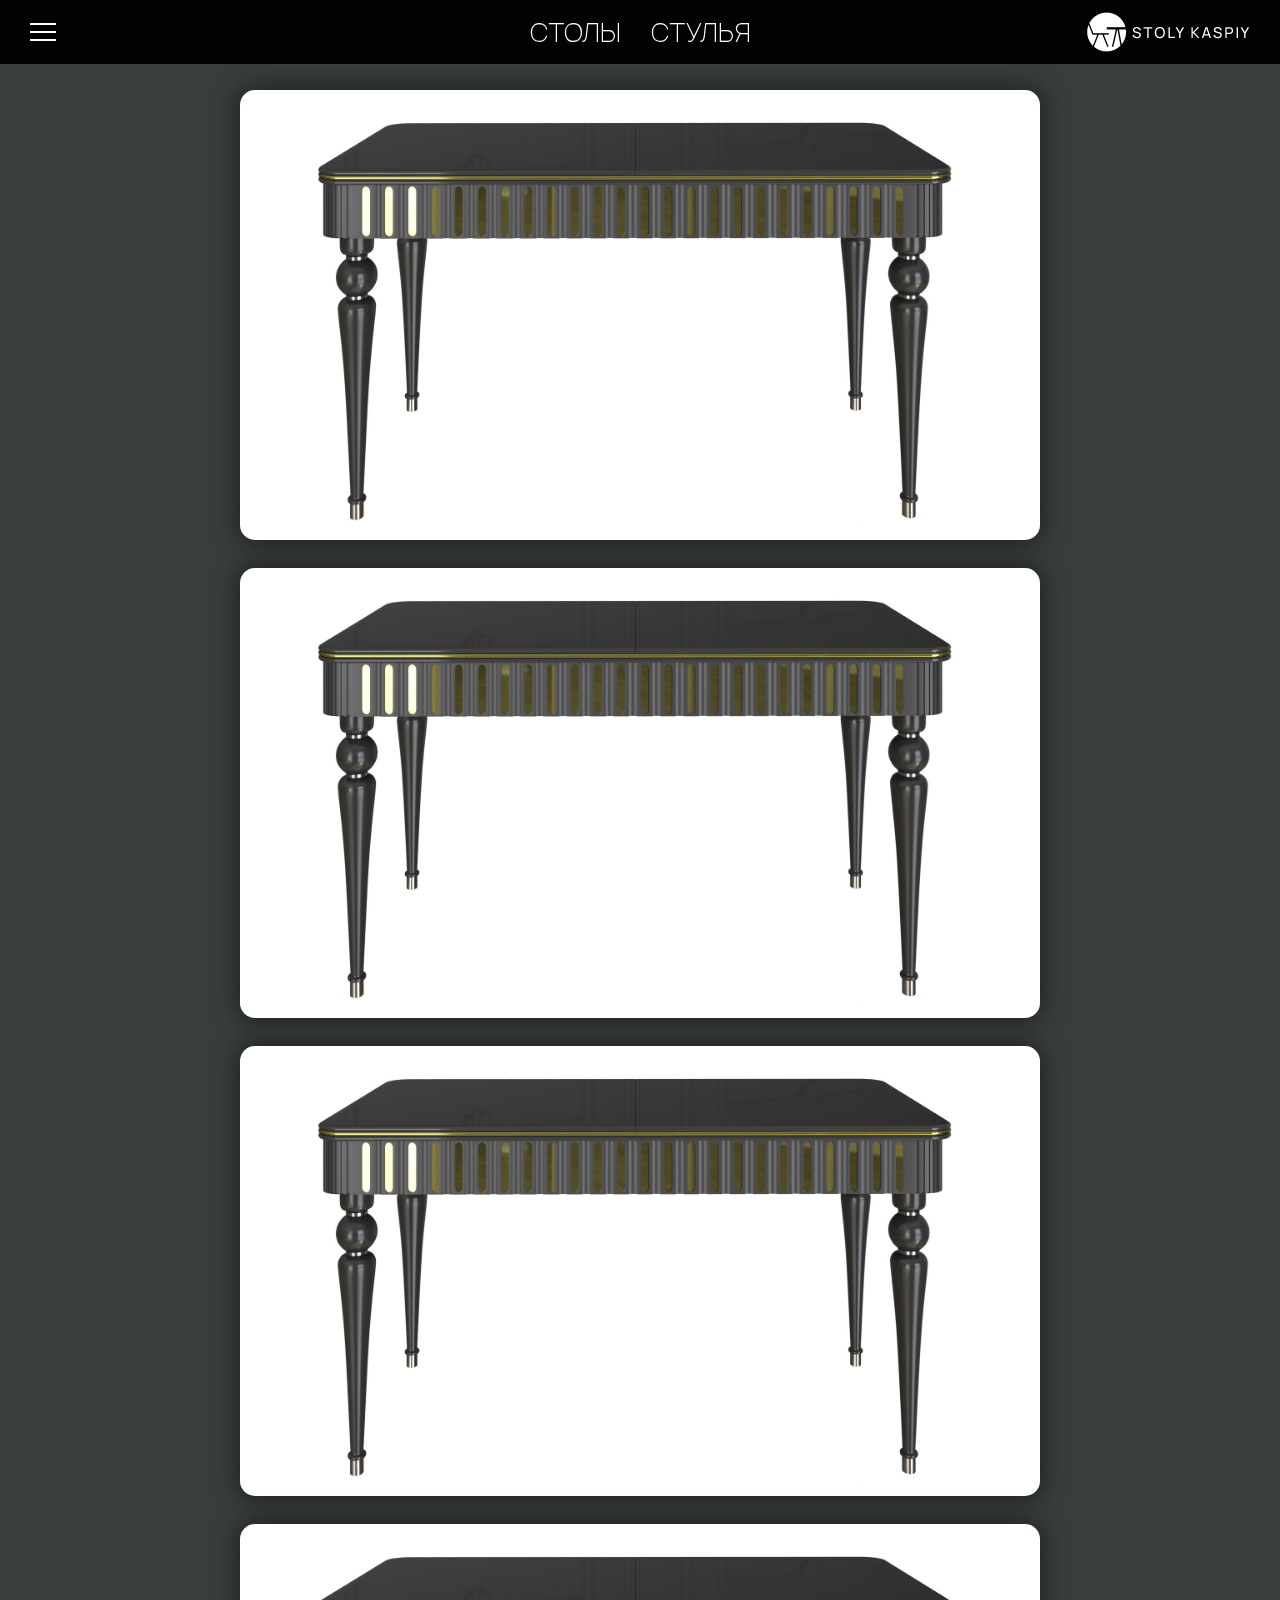
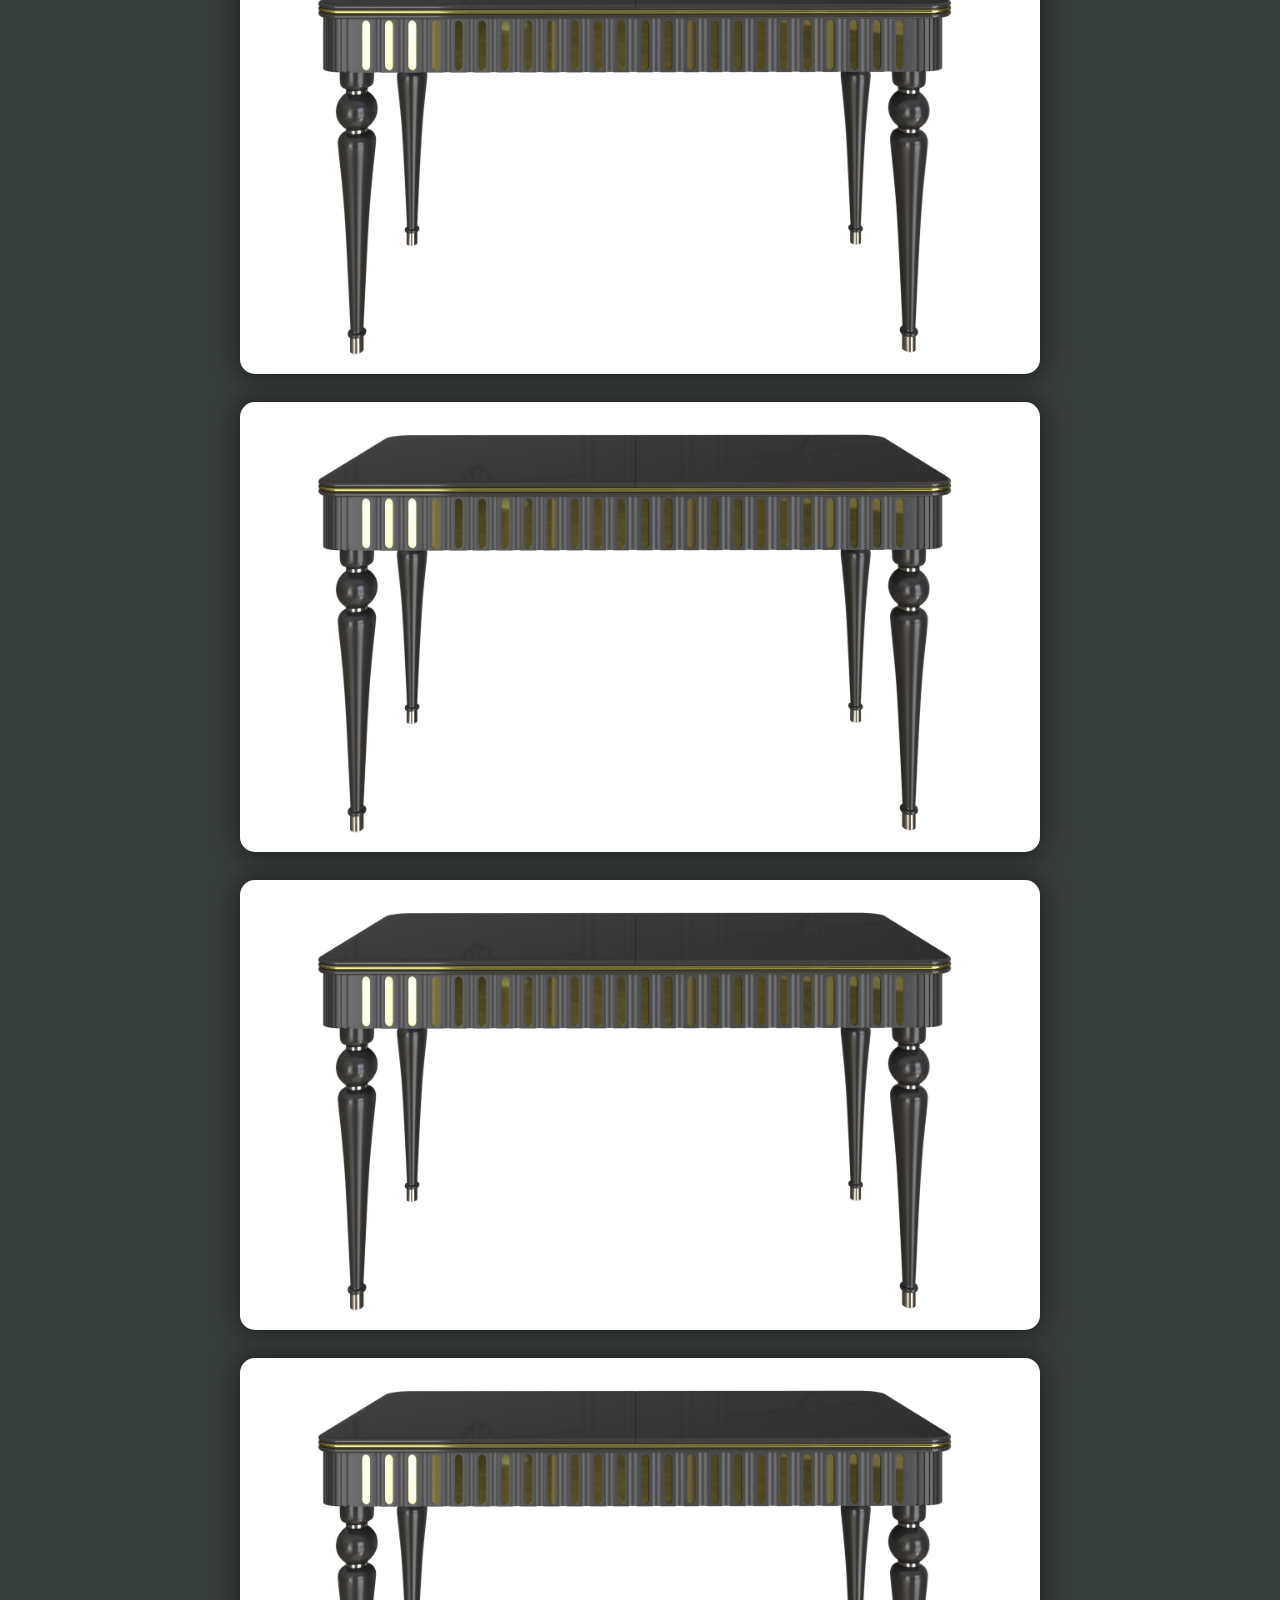
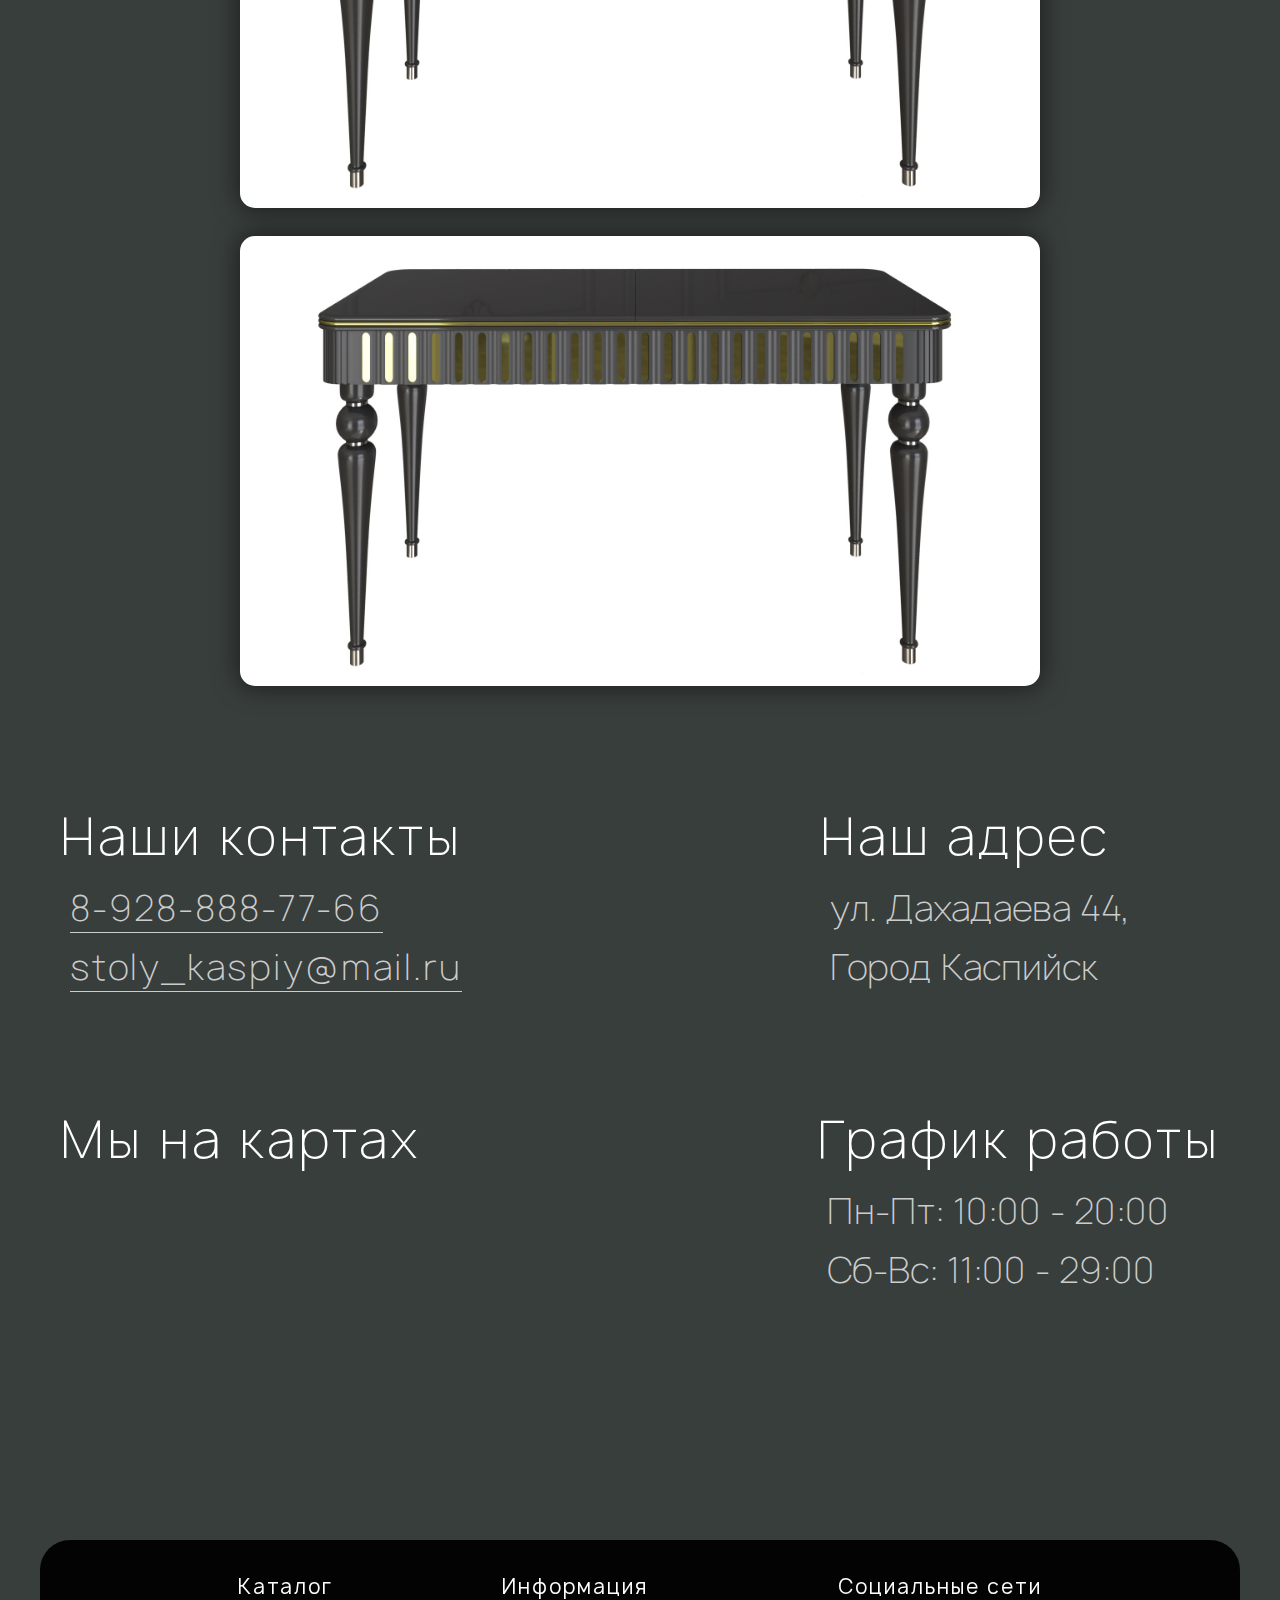
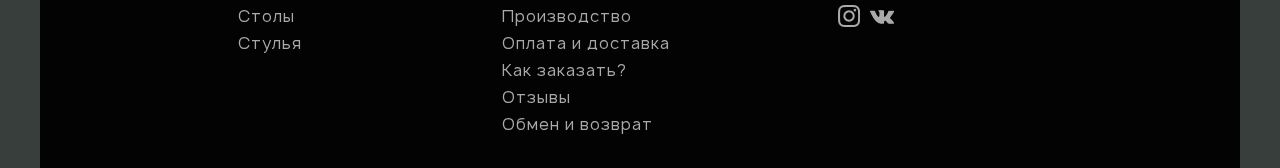
==== index.html @ 5b33b47b "добавил слайдер, динамическую цену и вариант цветов" ====
<!DOCTYPE html>
<html lang="en">

<head>
  <meta charset="UTF-8">
  <link rel="stylesheet" href="css/style.css">
  <link rel="stylesheet" href="css/sweetalert.min.css">
  <link rel="shortcut icon" href="img/lg.png" type="image/png">
  <title>Stoly Kaspiy</title>
</head>

<body>

  <header class="header">
    <div class="container">
      <div class="header__inner">

        <div class="hamburger-menu">
          <input id="menu__toggle" type="checkbox" />
          <label class="menu__btn" for="menu__toggle">
            <span></span>
          </label>

          <ul class="menu__box">
            <li><a class="menu__item" href="about.html">О нас</a></li>
            <li><a class="menu__item" href="#">Оплата и доставка</a></li>
            <li><a class="menu__item" href="#">Как заказать?</a></li>
            <li><a class="menu__item" href="#">Отзывы</a></li>
            <li><a class="menu__item" href="#">Вакансии</a></li>
            <li class="menu__bottom">
              <div class="menu__social">
                <a class="vk" href="#">
                  <div class="social__logo_inst"></div>
                </a>
                <a class="inst" href="#">
                  <div class="social__logo_vk"></div>
                </a>
              </div>
            </li>
            <li><a href="#" class="button open-popup">Заказать звонок</a></li>
          </ul>


          <div class="popup-bg">
            <div class="popup">
              <img class="close-popup" src="img/close.png" alt="">
              <form>
                <p class="popup-text" style="text-align: center; font-size: 35px;">Заказать звонок</p>
                <input type="text" name="name" placeholder="Имя">
                <input type="tel" name="phone" placeholder="Телефон">
                <p class="popup-text">Нажимая кнопку «Отправить» вы соглашаетесь на обработку <a class="popup-a"
                    href="#">своих персональных данных</a></p>
                <button type="submit">Отправить</button>
              </form>
            </div>
          </div>

        </div>

        <nav class="nav1">
          <ul style="list-style-type: none; display: flex;">
            <li><a class="nav__link" href="index.html">Столы</a></li>
            <li><a class="nav__link" href="chairs.html">Стулья</a></li>
          </ul>
        </nav>

        <div class="header__logo"><a href="#">
            <img src="img/logo4.png" alt="" style="padding-top: 8px;"></a>
        </div>

      </div>
    </div>
  </header>


  <div class="intro">
    <div class="container">
      <div class="intro__inner">
        <a class="intro__a img1" href="table1.html">
          <img class="intro__img" src="img/44.jpg" alt="">
          <span class="img__main one img__title">Королевский стол</span>
          <span class="img__main one img__text">99 999</span>
        </a>
        <a class="intro__a img2" href="#">
          <img class="intro__img" src="img/44.jpg" alt="">
          <span class="img__main two img__title">Королевский стол</span>
          <span class="img__main two img__text">99 999</span>
        </a>
        <a class="intro__a img3" href="#">
          <img class="intro__img" src="img/44.jpg" alt="">
          <span class="img__main three img__title">Королевский стол</span>
          <span class="img__main three img__text">99 999</span>
        </a>
        <a class="intro__a img4" href="#">
          <img class="intro__img" src="img/44.jpg" alt="">
          <span class="img__main four img__title">Королевский стол</span>
          <span class="img__main four img__text">99 999</span>
        </a>
        <a class="intro__a img5" href="#">
          <img class="intro__img" src="img/44.jpg" alt="">
          <span class="img__main five img__title">Королевский стол</span>
          <span class="img__main five img__text">99 999</span>
        </a>
        <a class="intro__a img6" href="#">
          <img class="intro__img" src="img/44.jpg" alt="">
          <span class="img__main six img__title">Королевский стол</span>
          <span class="img__main six img__text">99 999</span>
        </a>
        <a class="intro__a img7" href="#">
          <img class="intro__img" src="img/44.jpg" alt="">
          <span class="img__main seven img__title">Королевский стол</span>
          <span class="img__main seven img__text">99 999</span>
        </a>
        <a class="intro__a img8" href="#">
          <img class="intro__img" src="img/44.jpg" alt="">
          <span class="img__main eight img__title">Королевский стол</span>
          <span class="img__main eight img__text">99 999</span>
        </a>
      </div>
    </div>
  </div>

  <div class="down">
    <div class="container">
      <div class="down__inner">

        <div class="inner__1">
          <div class="inner__contacts">
            <h3>Наши контакты</h3>
            <div class="contacts__a">
              <a class="a_links" href="tel: +74951299920">8-928-888-77-66</a><br>
              <a class="a_links" href="mailto:info@boca.su">stoly_kaspiy@mail.ru</a>
            </div>
          </div>

          <div class="inner__adres">
            <h3>Наш адрес</h3>
            <p class="down__p">ул. Дахадаева 44, Город Каспийск</p>
          </div>
        </div>

        <div class="inner__2">
          <div class="inner__maps">
            <h3>Мы на картах</h3>
            <iframe src="https://yandex.ru/map-widget/v1/-/CCUnzAvXgC" width="520" height="300" frameborder="1"
              allowfullscreen="true" style="position:relative; border-radius:10px; border: 0;"></iframe>
          </div>

          <div class="inner__grafik">
            <h3>График работы</h3>
            <p class="down__p">Пн-Пт: 10:00 - 20:00</p>
            <p class="down__p">Сб-Вс: 11:00 - 29:00</p>
          </div>
        </div>


      </div>
      <!-- /.down__inner -->
    </div>
    <!-- /.container -->
  </div>
  <!-- /.down -->

  <footer class="footer">
    <div class="container">
      <div class="footer__all">
        <div class="footer__katalog">
          <ul class="ul-fixed">
            <h3 class="katalog__title">Каталог</h3>
            <li><a class="info__text" href="#">Столы</a></li>
            <li><a class="info__text" href="#">Стулья</a></li>
          </ul>
        </div>
        <div class="footer__info">
          <ul class="ul-fixed">
            <h3 class="info__title">Информация</h3>
            <li><a class="info__text" href="#">Производство</a></li>
            <li><a class="info__text" href="#">Оплата и доставка</a></li>
            <li><a class="info__text" href="#">Как заказать?</a></li>
            <li><a class="info__text" href="#">Отзывы</a></li>
            <li><a class="info__text" href="#">Обмен и возврат</a></li>
          </ul>
        </div>
        <div class="footer__social">
          <h3 class="social__title">Социальные сети</h3>
          <div class="social__logos">
            <ul class="ul-fixed" style="display: flex;">
              <li style="margin-right: 5px;"><a class="" href="#">
                  <div class="social__logo_inst"></div>
                </a></li>
              <li><a class="" href="#">
                  <div class="social__logo_vk"></div>
                </a></li>
            </ul>
          </div>
        </div>
      </div>
    </div>
  </footer>

  <script src="js/jquery-3.6.3.min.js"></script>
  <script src="js/script.js"></script>
  <script src="js/form.js"></script>
  <script src="js/sweetalert.min.js"></script>
  <script type="text/javascript" src="https://spikmi.org/Widget?Id=16171"></script>
</body>

</html>
---- css/style.css ----
* {
  -webkit-box-sizing: border-box;
          box-sizing: border-box;
}

*,
*:before,
*:after {
  -webkit-box-sizing: border-box;
          box-sizing: border-box;
}

h1, h2, h3, h4, h5, h6 {
  margin: 0;
}

* {
  margin: 0;
  padding: 0;
}

body {
  font-family: "Manrope";
  background-color: #383e3c;
  color: #fff;
}

.container {
  max-width: 1200px;
  margin: auto;
  width: 100%;
}

@font-face {
  font-family: "Manrope";
  src: url("../fonts/Manrope-Bold.eot");
  src: local("Manrope Bold"), local("Manrope-Bold"), url("../fonts/Manrope-Bold.eot?#iefix") format("embedded-opentype"), url("../fonts/Manrope-Bold.woff2") format("woff2"), url("../fonts/Manrope-Bold.woff") format("woff"), url("../fonts/Manrope-Bold.ttf") format("truetype");
  font-weight: bold;
  font-style: normal;
}
@font-face {
  font-family: "Manrope";
  src: url("../fonts/Manrope-Semibold.eot");
  src: local("Manrope Semibold"), local("Manrope-Semibold"), url("../fonts/Manrope-Semibold.eot?#iefix") format("embedded-opentype"), url("../fonts/Manrope-Semibold.woff2") format("woff2"), url("../fonts/Manrope-Semibold.woff") format("woff"), url("../fonts/Manrope-Semibold.ttf") format("truetype");
  font-weight: 600;
  font-style: normal;
}
@font-face {
  font-family: "Manrope";
  src: url("../fonts/Manrope-Regular.eot");
  src: local("Manrope Regular"), local("Manrope-Regular"), url("../fonts/Manrope-Regular.eot?#iefix") format("embedded-opentype"), url("../fonts/Manrope-Regular.woff2") format("woff2"), url("../fonts/Manrope-Regular.woff") format("woff"), url("../fonts/Manrope-Regular.ttf") format("truetype");
  font-weight: normal;
  font-style: normal;
}
@font-face {
  font-family: "Manrope";
  src: url("../fonts/Manrope-Light.eot");
  src: local("Manrope Light"), local("Manrope-Light"), url("../fonts/Manrope-Light.eot?#iefix") format("embedded-opentype"), url("../fonts/Manrope-Light.woff2") format("woff2"), url("../fonts/Manrope-Light.woff") format("woff"), url("../fonts/Manrope-Light.ttf") format("truetype");
  font-weight: 300;
  font-style: normal;
}
@font-face {
  font-family: "Manrope";
  src: url("../fonts/Manrope-Thin.eot");
  src: local("Manrope Thin"), local("Manrope-Thin"), url("../fonts/Manrope-Thin.eot?#iefix") format("embedded-opentype"), url("../fonts/Manrope-Thin.woff2") format("woff2"), url("../fonts/Manrope-Thin.woff") format("woff"), url("../fonts/Manrope-Thin.ttf") format("truetype");
  font-weight: 100;
  font-style: normal;
}
@font-face {
  font-family: "Manrope";
  src: url("../fonts/Manrope-Medium.eot");
  src: local("Manrope Medium"), local("Manrope-Medium"), url("../fonts/Manrope-Medium.eot?#iefix") format("embedded-opentype"), url("../fonts/Manrope-Medium.woff2") format("woff2"), url("../fonts/Manrope-Medium.woff") format("woff"), url("../fonts/Manrope-Medium.ttf") format("truetype");
  font-weight: 500;
  font-style: normal;
}
@font-face {
  font-family: "Manrope";
  src: url("../fonts/Manrope-ExtraBold.eot");
  src: local("Manrope ExtraBold"), local("Manrope-ExtraBold"), url("../fonts/Manrope-ExtraBold.eot?#iefix") format("embedded-opentype"), url("../fonts/Manrope-ExtraBold.woff2") format("woff2"), url("../fonts/Manrope-ExtraBold.woff") format("woff"), url("../fonts/Manrope-ExtraBold.ttf") format("truetype");
  font-weight: 800;
  font-style: normal;
}
/* Header */
.header .container {
  max-width: 100%;
}

.header {
  width: 100%;
  height: 64px;
  padding: 0px 30px;
  background-color: rgba(0, 0, 0, 0.95);
  display: -webkit-box;
  display: -ms-flexbox;
  display: flex;
  position: fixed;
  top: 0;
  left: 0;
  right: 0;
  z-index: 1000;
}

.header__inner {
  display: -webkit-box;
  display: -ms-flexbox;
  display: flex;
  -webkit-box-pack: justify;
      -ms-flex-pack: justify;
          justify-content: space-between;
  -webkit-box-align: center;
      -ms-flex-align: center;
          align-items: center;
}

/* BURGER MENU  */
#menu__toggle {
  opacity: 0;
  display: none;
}

#menu__toggle:checked ~ .menu__btn > span {
  -webkit-transform: rotate(45deg);
      -ms-transform: rotate(45deg);
          transform: rotate(45deg);
}

#menu__toggle:checked ~ .menu__btn > span::before {
  top: 0;
  -webkit-transform: rotate(0);
      -ms-transform: rotate(0);
          transform: rotate(0);
}

#menu__toggle:checked ~ .menu__btn > span::after {
  top: 0;
  -webkit-transform: rotate(90deg);
      -ms-transform: rotate(90deg);
          transform: rotate(90deg);
}

#menu__toggle:checked ~ .menu__box {
  visibility: visible;
  left: 0;
}

#menu__toggle:checked ~ .menu__box1 {
  display: block;
  visibility: visible;
  left: 0;
}

.hamburger-menu {
  width: 168px;
}

.menu__btn {
  display: -webkit-box;
  display: -ms-flexbox;
  display: flex;
  -webkit-box-align: center;
      -ms-flex-align: center;
          align-items: center;
  position: fixed;
  top: 19px;
  width: 26px;
  height: 26px;
  cursor: pointer;
  z-index: 1;
}

.menu__btn > span,
.menu__btn > span::before,
.menu__btn > span::after {
  display: block;
  position: absolute;
  width: 100%;
  height: 2px;
  background-color: #fff;
  -webkit-transition-duration: 0.25s;
       -o-transition-duration: 0.25s;
          transition-duration: 0.25s;
}

.menu__btn > span::before {
  content: "";
  top: -8px;
}

.menu__btn > span::after {
  content: "";
  top: 8px;
}

.menu__box {
  display: -webkit-box;
  display: -ms-flexbox;
  display: flex;
  -webkit-box-orient: vertical;
  -webkit-box-direction: normal;
      -ms-flex-direction: column;
          flex-direction: column;
  position: fixed;
  visibility: hidden;
  top: 0;
  left: -100%;
  width: 300px;
  height: 100%;
  margin: 0;
  padding: 80px 0;
  list-style: none;
  background-color: rgba(0, 0, 0, 0.9647058824);
  -webkit-box-shadow: 1px 0px 6px rgba(0, 0, 0, 0.2);
          box-shadow: 1px 0px 6px rgba(0, 0, 0, 0.2);
  -webkit-transition-duration: 0.25s;
       -o-transition-duration: 0.25s;
          transition-duration: 0.25s;
}

.menu__box li:last-of-type {
  position: absolute;
  bottom: 20px;
  width: 100%;
}

.menu__item {
  display: block;
  padding: 12px 24px;
  color: #FFF;
  font-family: "Roboto", sans-serif;
  font-size: 20px;
  font-weight: 500;
  text-decoration: none;
  -webkit-transition-duration: 0.25s;
       -o-transition-duration: 0.25s;
          transition-duration: 0.25s;
}

.menu__item:hover {
  background-color: #428770;
}

.menu__bottom {
  position: absolute;
  bottom: 110px;
}

.menu__social {
  display: -webkit-box;
  display: -ms-flexbox;
  display: flex;
  margin-left: 25px;
}

.vk {
  margin-right: 15px;
}

.button {
  color: #ffffff;
  font-size: 15px;
  margin: 0 auto;
  display: block;
  text-decoration: none;
  text-align: center;
  padding: 20px 50px;
  background: #428770;
  max-width: 300px;
}

.popup-bg {
  position: fixed;
  top: 0;
  left: 0;
  width: 100%;
  height: 100%;
  background: rgba(0, 0, 0, 0.8);
  display: none;
}

.popup {
  position: absolute;
  background: #ffffff;
  width: 400px;
  left: 50%;
  top: 50%;
  -webkit-transform: translate(-50%, -50%);
      -ms-transform: translate(-50%, -50%);
          transform: translate(-50%, -50%);
  padding: 30px;
  padding-top: 60px;
}

.popup form {
  display: -webkit-box;
  display: -ms-flexbox;
  display: flex;
  -webkit-box-orient: vertical;
  -webkit-box-direction: normal;
      -ms-flex-direction: column;
          flex-direction: column;
}

.popup form input {
  margin-bottom: 30px;
  height: 50px;
  font-size: 17px;
  border: 1px solid #000000;
  padding: 10px;
}

.popup form button[type=submit] {
  background: #000000;
  color: #ffffff;
  font-size: 20px;
  font-weight: 200;
  padding: 12px;
  cursor: pointer;
  border: none;
}

.popup form button[type=submit]:active {
  background: #428770;
  color: #FFF;
}

.close-popup {
  position: absolute;
  top: 10px;
  right: 10px;
  cursor: pointer;
}

.no-scroll {
  overflow-y: hidden;
}

.popup-text {
  color: #000;
  font-size: 18px;
  margin-bottom: 30px;
  font-weight: 400;
}

.popup-a {
  color: #428770;
  letter-spacing: 2px;
  border-bottom-width: 1px;
  border-bottom-style: solid;
  text-decoration: none;
}

/* Nav */
.nav1 {
  font-size: 15px;
  font-weight: 200;
  text-transform: uppercase;
}

.nav__link {
  display: inline-block;
  margin: 0 15px;
  position: relative;
  font-size: 25px;
  color: #fff;
  text-decoration: none;
  -webkit-transition: color 0.1s linear;
  -o-transition: color 0.1s linear;
  transition: color 0.1s linear;
}

.nav__link_menu {
  display: inline-block;
  margin: 0 15px;
  position: relative;
}

.nav__link:after {
  content: "";
  display: block;
  width: 100%;
  height: 3px;
  background-color: #428770;
  opacity: 0;
  position: absolute;
  top: 100%;
  left: 0;
  z-index: 1;
  -webkit-transition: opacity 0.1s linear;
  -o-transition: opacity 0.1s linear;
  transition: opacity 0.1s linear;
}

.nav__link:hover {
  color: #428770;
}

.nav__link:hover:after,
.nav__link.active:after {
  opacity: 1;
}

.nav__link.active {
  color: #428770;
}

.invalid-control {
  border-color: red !important;
}

.form-control {
  border: 1px solid;
}

.intro {
  margin-top: 70px;
  text-align: center;
}

.intro .container {
  max-width: 1900px;
}

.intro__inner {
  margin-top: 15px;
}

.intro__img {
  width: 800px;
  height: 450px;
  margin-left: 20px;
  margin-right: 20px;
  margin-top: 20px;
  -o-object-fit: cover;
     object-fit: cover;
  border-radius: 15px;
  -webkit-box-shadow: rgba(0, 0, 0, 0.5) 0px 0px 24px 2px;
          box-shadow: rgba(0, 0, 0, 0.5) 0px 0px 24px 2px;
  -webkit-transition-duration: 0.25s;
       -o-transition-duration: 0.25s;
          transition-duration: 0.25s;
}

.intro__img img {
  width: initial;
  height: 100%;
}

.intro__a:hover .intro__img {
  opacity: 0.5;
}

.intro__a:hover .img__main {
  opacity: 1;
}

.img__title:hover {
  color: #fff;
}

.img__text:hover {
  color: #fff;
}

.intro:after {
  content: "";
}
.filter__img {
  margin: 15px 20px;
}

.intro__a {
  position: relative;
  text-decoration: none;
}

.img__main {
  position: absolute;
  opacity: 0;
  color: white;
  font-size: 50px;
  font-weight: 200;
}

.img__title {
  bottom: 100px;
  left: 190px;
  -webkit-transition: text-shadow 0.5s ease;
  -o-transition: text-shadow 0.5s ease;
  transition: text-shadow 0.5s ease;
  text-shadow: 0 0 20px #000;
}

.img__text {
  bottom: 20px;
  left: 327px;
  -webkit-transition: text-shadow 0.5s ease;
  -o-transition: text-shadow 0.5s ease;
  transition: text-shadow 0.5s ease;
  text-shadow: 0 0 20px #000;
}

.down {
  margin-top: 80px;
}

.down__inner {
  padding-left: 20px;
  padding-top: 20px;
  padding-right: 20px;
}

h3 {
  font-weight: 200;
  font-size: 50px;
  letter-spacing: 3px;
}

.down__p {
  margin-left: 10px;
  font-weight: 200;
  font-size: 35px;
  color: #ccc;
}

.a_links {
  margin-left: 10px;
  color: #ccc;
  text-decoration: none;
  font-size: 35px;
  font-weight: 200;
  letter-spacing: 2px;
  border-bottom-width: 1px;
  border-bottom-style: solid;
  -webkit-transition: color 0.1s linear;
  -o-transition: color 0.1s linear;
  transition: color 0.1s linear;
}

.a_links:hover {
  color: #000;
}

.inner__1 {
  display: -webkit-box;
  display: -ms-flexbox;
  display: flex;
  -webkit-box-pack: justify;
      -ms-flex-pack: justify;
          justify-content: space-between;
  margin-bottom: 100px;
}

.inner__2 {
  display: -webkit-box;
  display: -ms-flexbox;
  display: flex;
  -webkit-box-pack: justify;
      -ms-flex-pack: justify;
          justify-content: space-between;
}

.inner__adres {
  width: 400px;
}

/* FOOTER */
.footer {
  margin-top: 50px;
}

.footer__all {
  display: -webkit-box;
  display: -ms-flexbox;
  display: flex;
  color: #fff;
  padding: 30px;
  -webkit-box-pack: space-evenly;
      -ms-flex-pack: space-evenly;
          justify-content: space-evenly;
  background-color: rgba(0, 0, 0, 0.95);
  -webkit-backdrop-filter: blur(8px);
          backdrop-filter: blur(8px);
  border-radius: 30px 30px 0 0;
}

.ul-fixed {
  list-style-type: none;
}

.footer__katalog,
.footer__info,
.footer__social {
  letter-spacing: 1px;
}

.footer__info {
  display: grid;
  justify-items: start;
}

.katalog__title,
.info__title,
.social__title {
  font-weight: 400;
  font-size: 20px;
  letter-spacing: 2px;
}

.katalog__text {
  font-weight: 400;
  color: #aaa;
}

.info__text {
  color: #aaa;
  text-decoration: none;
  -webkit-transition: color 0.1s linear;
  -o-transition: color 0.1s linear;
  transition: color 0.1s linear;
}

.info__text:hover {
  color: #428770;
}

.social__logos a {
  display: -webkit-inline-box;
  display: -ms-inline-flexbox;
  display: inline-flex;
  padding-top: 2px;
  margin-right: 5px;
}

.social__logo_inst {
  background-image: url(../img/inst.png);
  width: 22px;
  height: 22px;
  -webkit-transition: all 0.2s ease-in-out;
  -o-transition: all 0.2s ease-in-out;
  transition: all 0.2s ease-in-out;
}

.social__logo_vk {
  background-image: url(../img/vk.png);
  width: 24px;
  height: 22px;
  -webkit-transition: all 0.2s ease-in-out;
  -o-transition: all 0.2s ease-in-out;
  transition: all 0.2s ease-in-out;
}

.social__logo_inst:hover {
  background-image: url(../img/inst2.png);
}

.social__logo_vk:hover {
  background-image: url(../img/vk2.png);
}

.about {
  margin-top: 60px;
}

.about__inner {
  position: relative;
  height: 600px;
}

.about__img {
  background-image: url(../img/stolstol.jpg);
  width: 100%;
  height: 600px;
  background-size: cover;
  background-repeat: no-repeat;
  background-position: center center;
  background-attachment: scroll;
  position: absolute;
}

.about__filter {
  background-image: -webkit-gradient(linear, left top, left bottom, from(rgba(255, 255, 255, 0.3)), to(rgb(56, 62, 60)));
  background-image: -o-linear-gradient(top, rgba(255, 255, 255, 0.3), rgb(56, 62, 60));
  background-image: linear-gradient(to bottom, rgba(255, 255, 255, 0.3), rgb(56, 62, 60));
  width: 100%;
  height: 600px;
  position: absolute;
  top: 0;
}

.about__title {
  position: absolute;
  left: calc(50% - 270px);
  top: 220px;
  font-size: 40px;
}

.about__title-title {
  font-weight: 200;
}

.about__text {
  position: absolute;
  left: calc(50% - 34px);
  top: 570px;
  font-size: 20px;
}

.about__title-text {
  font-weight: 200;
  font-size: 25px;
}

.size-price {
  width: 150px;
  padding: 10px;
  font-size: 15px;
  border: 1px solid black;
  background-color: #3d3d3d;
  color: white;
  font-family: Manrope;
  cursor: pointer;
  -webkit-transition: all ease 0.3s;
  -o-transition: all ease 0.3s;
  transition: all ease 0.3s;
}

.size-color {
  width: 52px;
  height: 52px;
  padding: 10px;
  border: 1px solid black;
  cursor: pointer;
  -webkit-transition: all ease 0.3s;
  -o-transition: all ease 0.3s;
  transition: all ease 0.3s;
}

.first-color {
  background-image: url("../img/var1.png");
}

.second-color {
  background-image: url("../img/var2.png");
}

.active {
  background-color: rgba(0, 92, 145, 0.4509803922);
  border: 1px solid #6d6d6d;
  color: white;
  -webkit-transition: all ease 0.3s;
  -o-transition: all ease 0.3s;
  transition: all ease 0.3s;
}/*# sourceMappingURL=style.css.map */
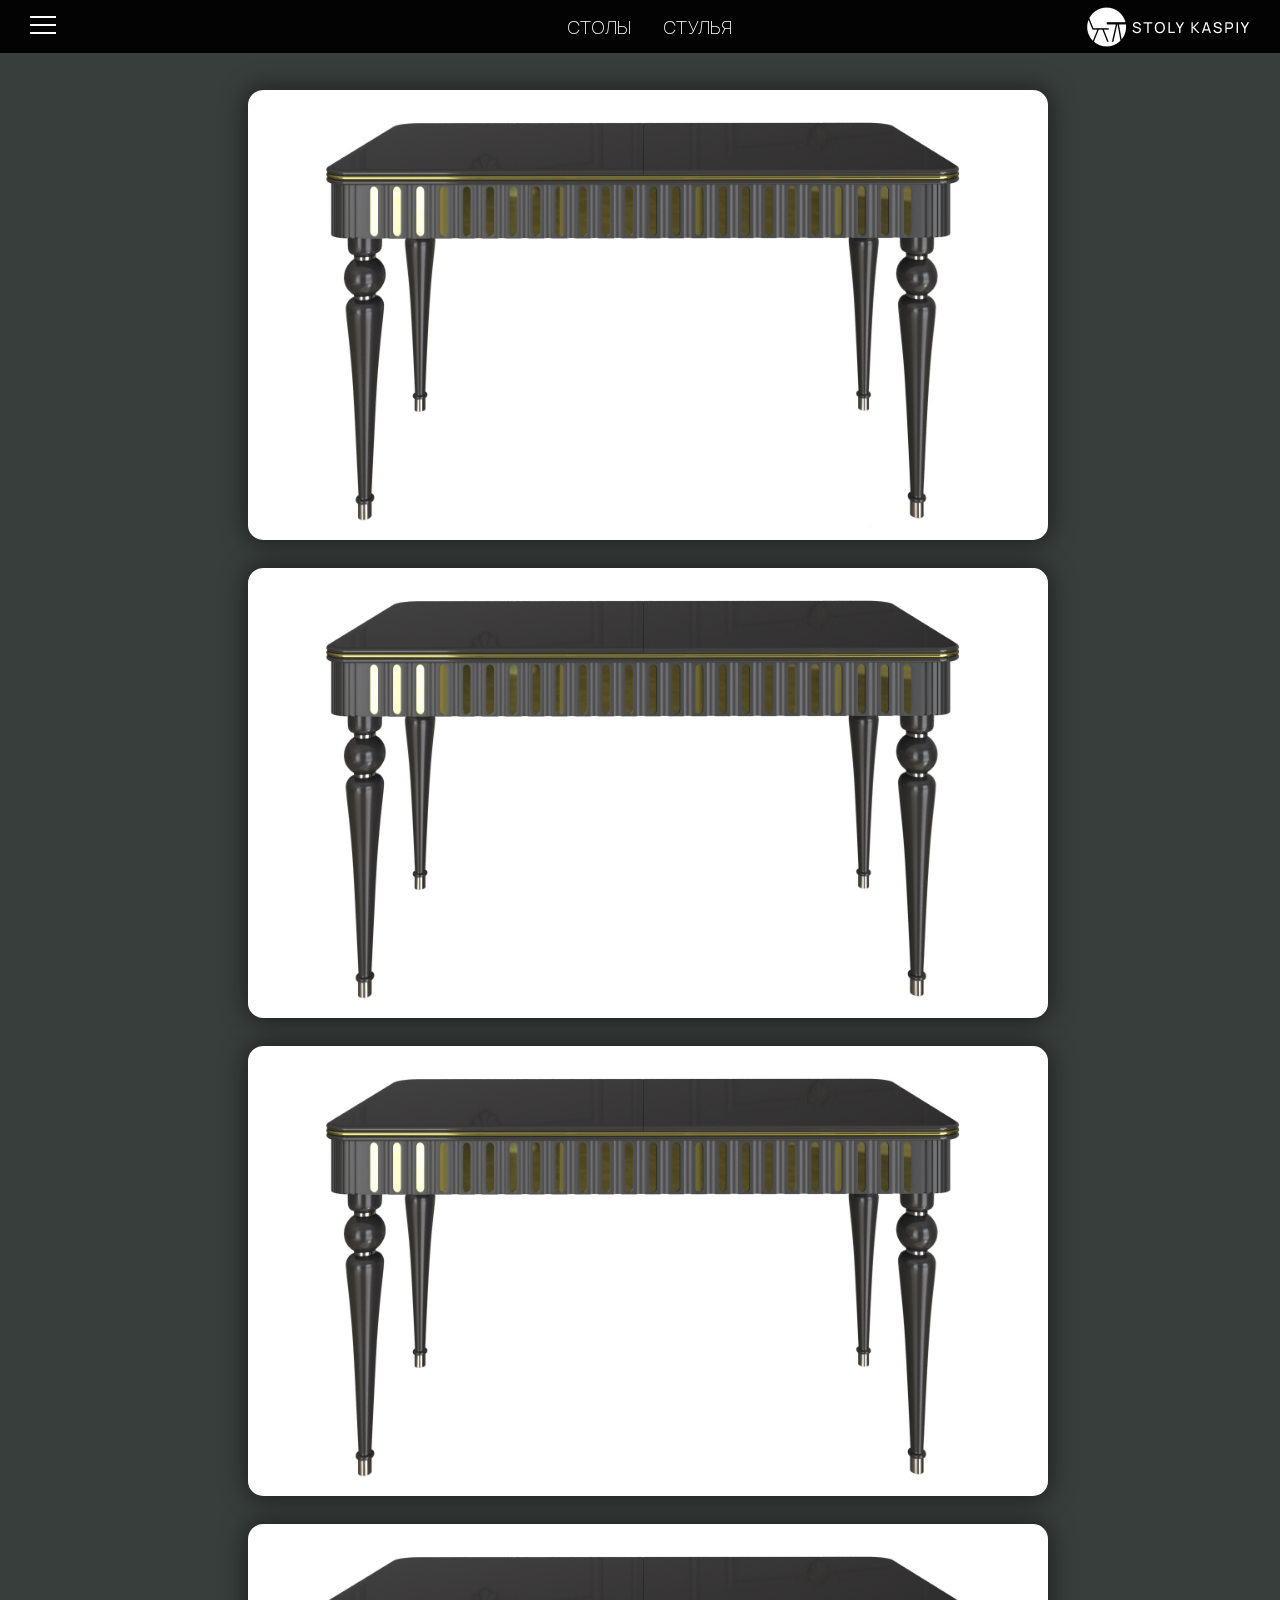
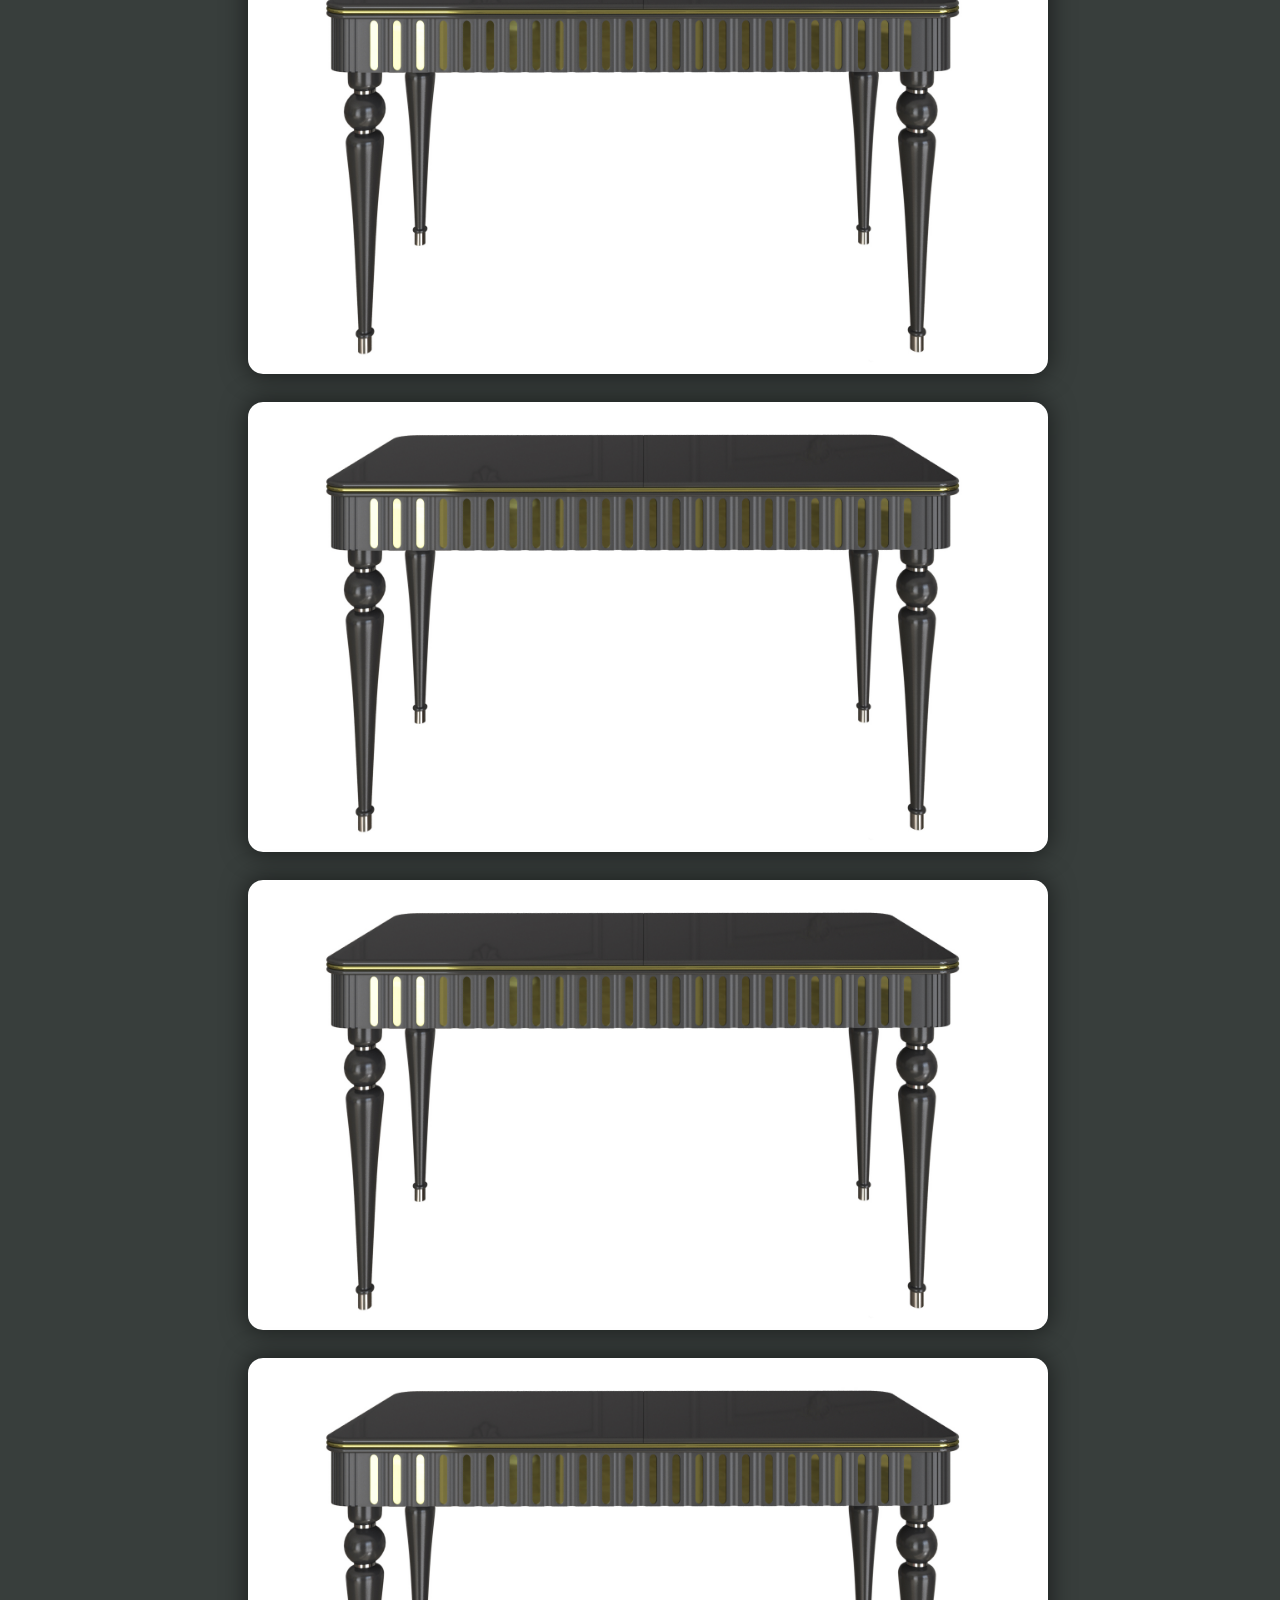
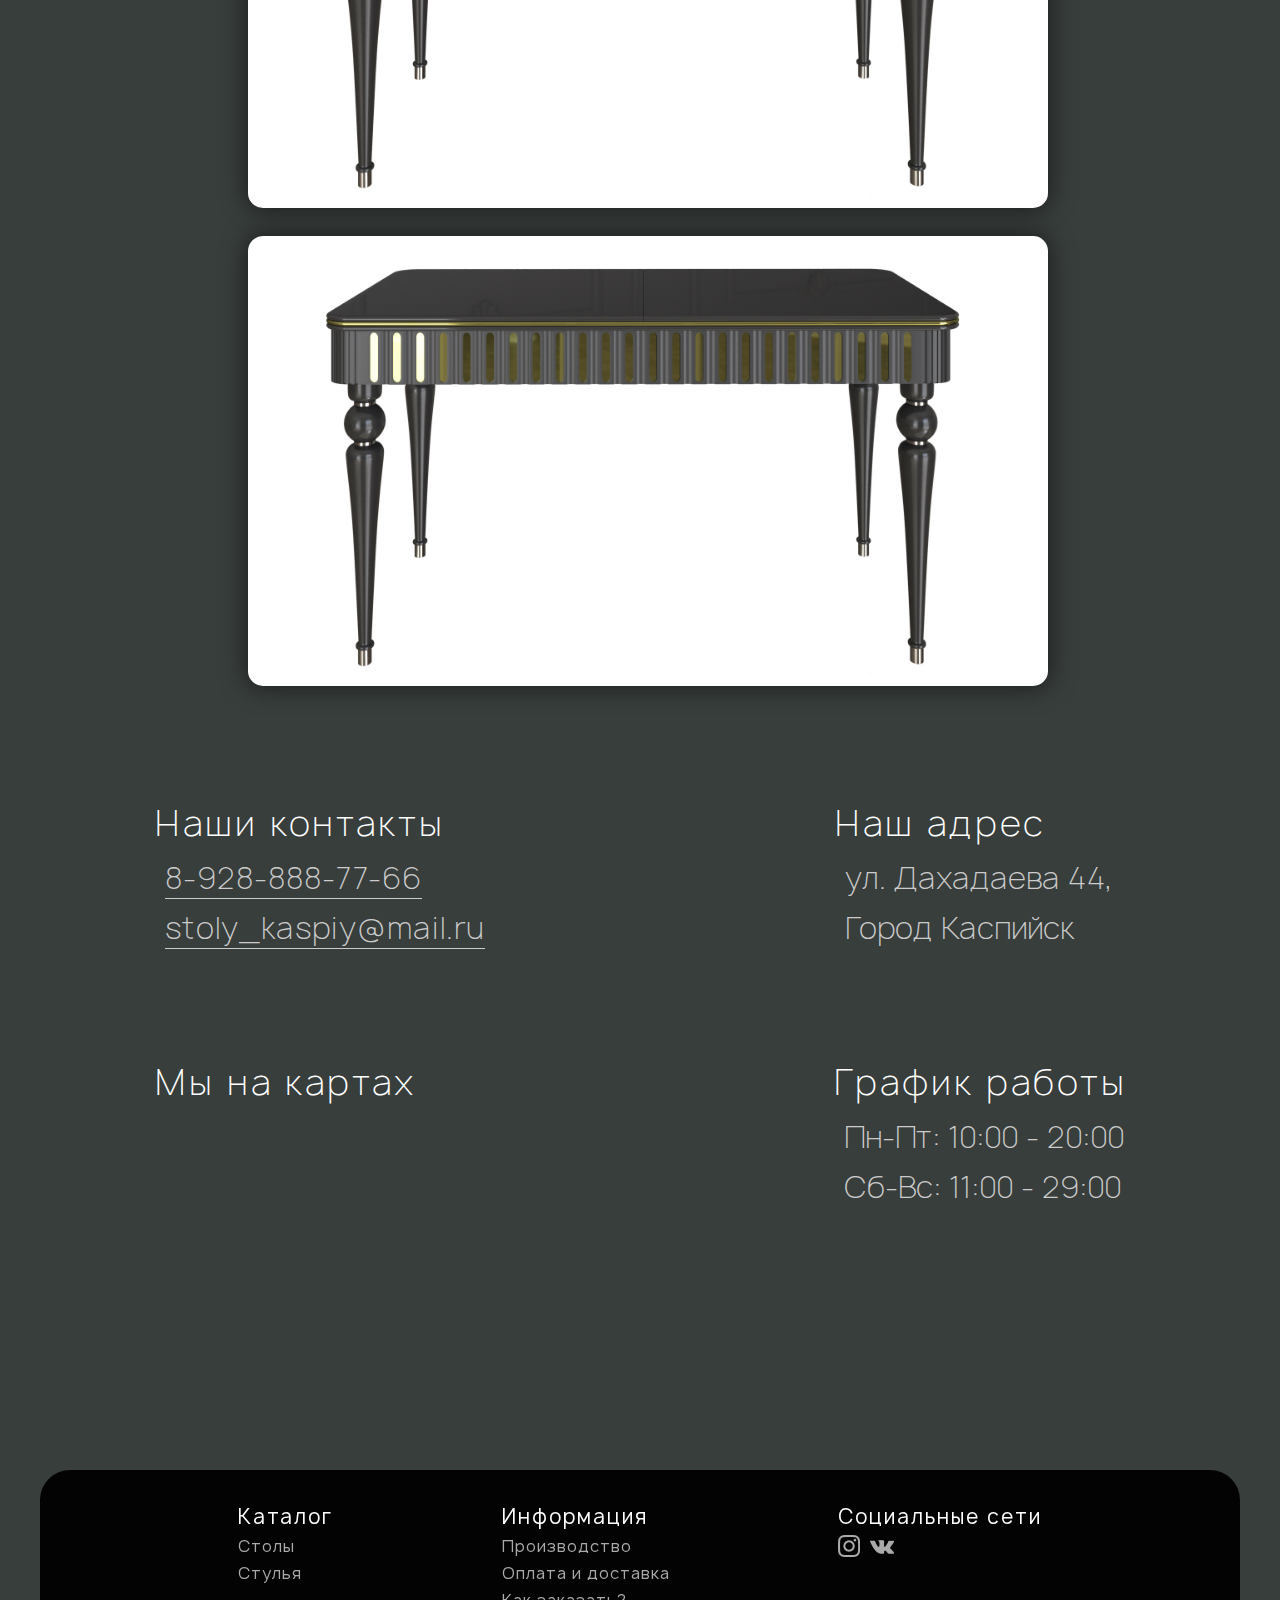
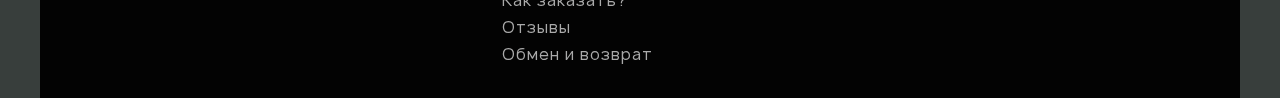
==== commit d21585ab: "привязка к цвету фотографий, динамическая цена, down по середине" ====
--- a/index.html
+++ b/index.html
@@ -65,7 +65,7 @@
         </nav>
 
         <div class="header__logo"><a href="#">
-            <img src="img/logo4.png" alt="" style="padding-top: 8px;"></a>
+            <img src="img/logo4.png" alt="" class="img__logo"></a>
         </div>
 
       </div>
@@ -126,7 +126,7 @@
 
         <div class="inner__1">
           <div class="inner__contacts">
-            <h3>Наши контакты</h3>
+            <h3 class="down__h3">Наши контакты</h3>
             <div class="contacts__a">
               <a class="a_links" href="tel: +74951299920">8-928-888-77-66</a><br>
               <a class="a_links" href="mailto:info@boca.su">stoly_kaspiy@mail.ru</a>
@@ -134,20 +134,20 @@
           </div>
 
           <div class="inner__adres">
-            <h3>Наш адрес</h3>
+            <h3 class="down__h3">Наш адрес</h3>
             <p class="down__p">ул. Дахадаева 44, Город Каспийск</p>
           </div>
         </div>
 
         <div class="inner__2">
           <div class="inner__maps">
-            <h3>Мы на картах</h3>
+            <h3 class="down__h3">Мы на картах</h3>
             <iframe src="https://yandex.ru/map-widget/v1/-/CCUnzAvXgC" width="520" height="300" frameborder="1"
               allowfullscreen="true" style="position:relative; border-radius:10px; border: 0;"></iframe>
           </div>
 
           <div class="inner__grafik">
-            <h3>График работы</h3>
+            <h3 class="down__h3">График работы</h3>
             <p class="down__p">Пн-Пт: 10:00 - 20:00</p>
             <p class="down__p">Сб-Вс: 11:00 - 29:00</p>
           </div>
--- a/css/style.css
+++ b/css/style.css
@@ -87,7 +87,7 @@
 
 .header {
   width: 100%;
-  height: 64px;
+  height: 53px;
   padding: 0px 30px;
   background-color: rgba(0, 0, 0, 0.95);
   display: -webkit-box;
@@ -161,7 +161,7 @@
       -ms-flex-align: center;
           align-items: center;
   position: fixed;
-  top: 19px;
+  top: 12px;
   width: 26px;
   height: 26px;
   cursor: pointer;
@@ -350,17 +350,24 @@
 }
 
 /* Nav */
+.img__logo {
+  padding-top: 3px;
+}
+
 .nav1 {
   font-size: 15px;
   font-weight: 200;
   text-transform: uppercase;
+  margin-left: 16px;
 }
 
 .nav__link {
   display: inline-block;
   margin: 0 15px;
   position: relative;
-  font-size: 25px;
+  font-size: 17px;
+  margin-bottom: 4px;
+  width: 66px;
   color: #fff;
   text-decoration: none;
   -webkit-transition: color 0.1s linear;
@@ -428,7 +435,7 @@
   width: 800px;
   height: 450px;
   margin-left: 20px;
-  margin-right: 20px;
+  margin-right: 5px;
   margin-top: 20px;
   -o-object-fit: cover;
      object-fit: cover;
@@ -463,7 +470,10 @@
 
 .intro:after {
   content: "";
-}
+  display: table;
+  clear: both;
+}
+
 .filter__img {
   margin: 15px 20px;
 }
@@ -504,31 +514,32 @@
 }
 
 .down__inner {
-  padding-left: 20px;
+  padding-left: 115px;
   padding-top: 20px;
   padding-right: 20px;
 }
 
-h3 {
+.down__h3 {
   font-weight: 200;
-  font-size: 50px;
+  font-size: 35px;
   letter-spacing: 3px;
 }
 
 .down__p {
   margin-left: 10px;
   font-weight: 200;
-  font-size: 35px;
+  font-size: 30px;
   color: #ccc;
+  width: 286px;
 }
 
 .a_links {
   margin-left: 10px;
   color: #ccc;
   text-decoration: none;
-  font-size: 35px;
+  font-size: 30px;
   font-weight: 200;
-  letter-spacing: 2px;
+  letter-spacing: 1px;
   border-bottom-width: 1px;
   border-bottom-style: solid;
   -webkit-transition: color 0.1s linear;
@@ -544,9 +555,6 @@
   display: -webkit-box;
   display: -ms-flexbox;
   display: flex;
-  -webkit-box-pack: justify;
-      -ms-flex-pack: justify;
-          justify-content: space-between;
   margin-bottom: 100px;
 }
 
@@ -554,13 +562,14 @@
   display: -webkit-box;
   display: -ms-flexbox;
   display: flex;
-  -webkit-box-pack: justify;
-      -ms-flex-pack: justify;
-          justify-content: space-between;
-}
-
-.inner__adres {
-  width: 400px;
+}
+
+.inner__contacts {
+  margin-right: 350px;
+}
+
+.inner__maps {
+  margin-right: 159px;
 }
 
 /* FOOTER */
@@ -722,6 +731,7 @@
   -webkit-transition: all ease 0.3s;
   -o-transition: all ease 0.3s;
   transition: all ease 0.3s;
+  margin-right: 1px;
 }
 
 .size-color {
@@ -733,6 +743,9 @@
   -webkit-transition: all ease 0.3s;
   -o-transition: all ease 0.3s;
   transition: all ease 0.3s;
+  position: relative;
+  z-index: 2;
+  margin-right: 5px;
 }
 
 .first-color {
@@ -746,8 +759,29 @@
 .active {
   background-color: rgba(0, 92, 145, 0.4509803922);
   border: 1px solid #6d6d6d;
-  color: white;
   -webkit-transition: all ease 0.3s;
   -o-transition: all ease 0.3s;
   transition: all ease 0.3s;
+  -webkit-box-shadow: 0px 0px 0px 1px #0071e3 !important;
+          box-shadow: 0px 0px 0px 1px #0071e3 !important;
+}
+
+.price__button {
+  display: -webkit-box;
+  display: -ms-flexbox;
+  display: flex;
+  margin-right: 10px;
+}
+
+.buy__button {
+  margin-left: 74px;
+  border: none;
+  width: 100px;
+  height: 45px;
+  border-radius: 25px;
+  background-color: #2799d5;
+  color: white;
+  font-family: "Manrope";
+  font-size: 14px;
+  cursor: pointer;
 }/*# sourceMappingURL=style.css.map */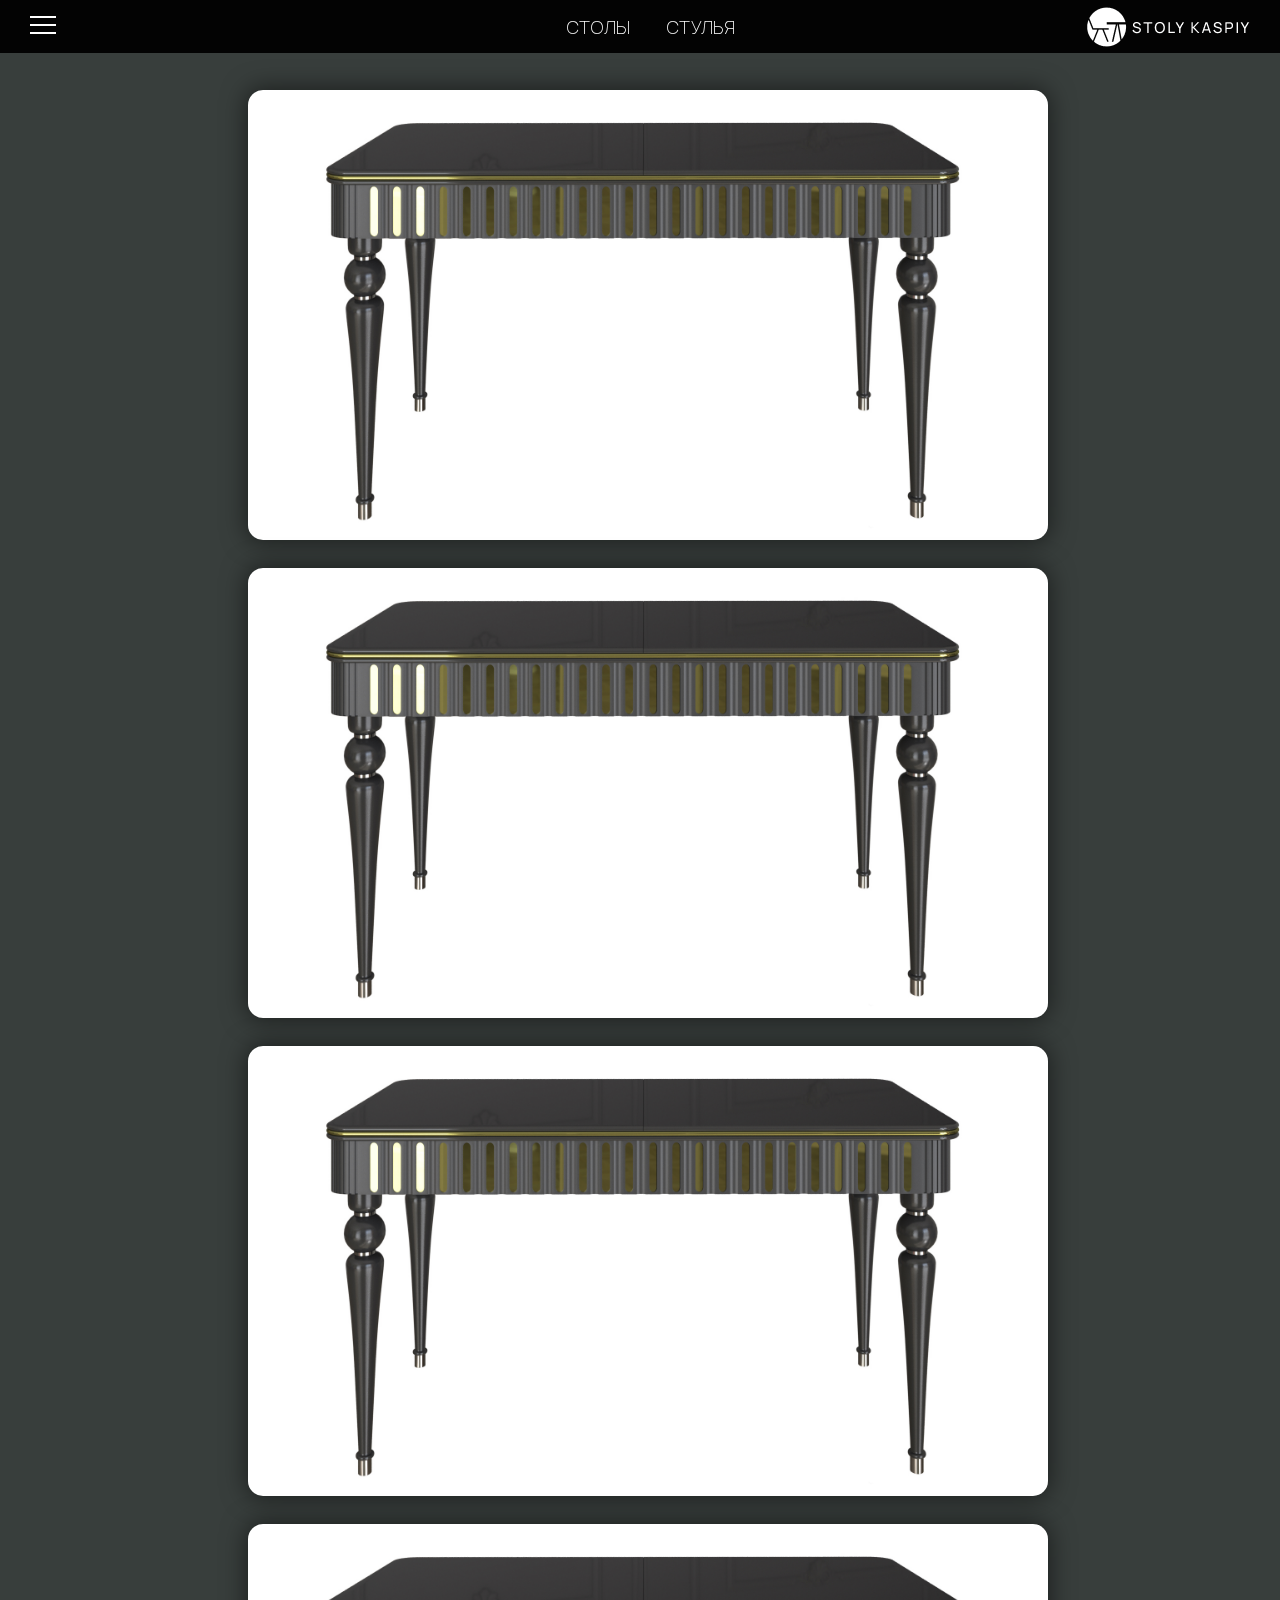
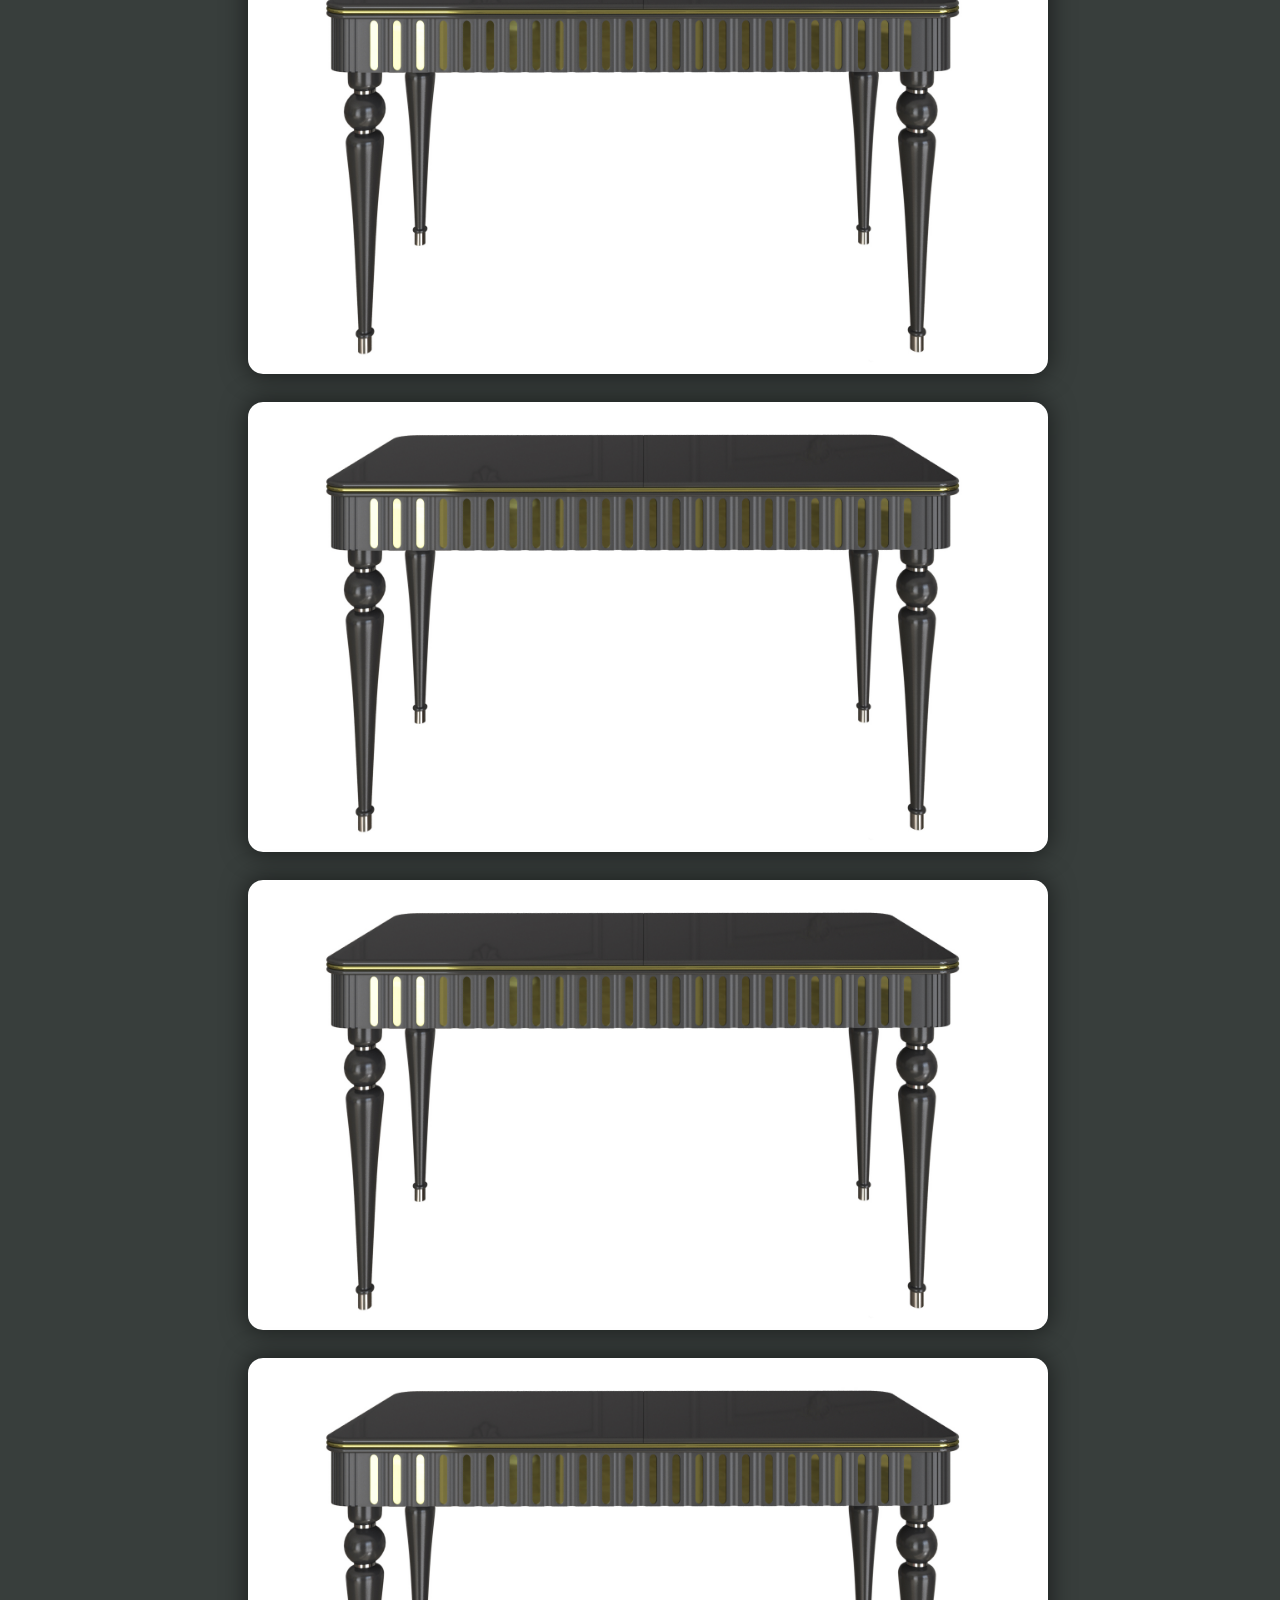
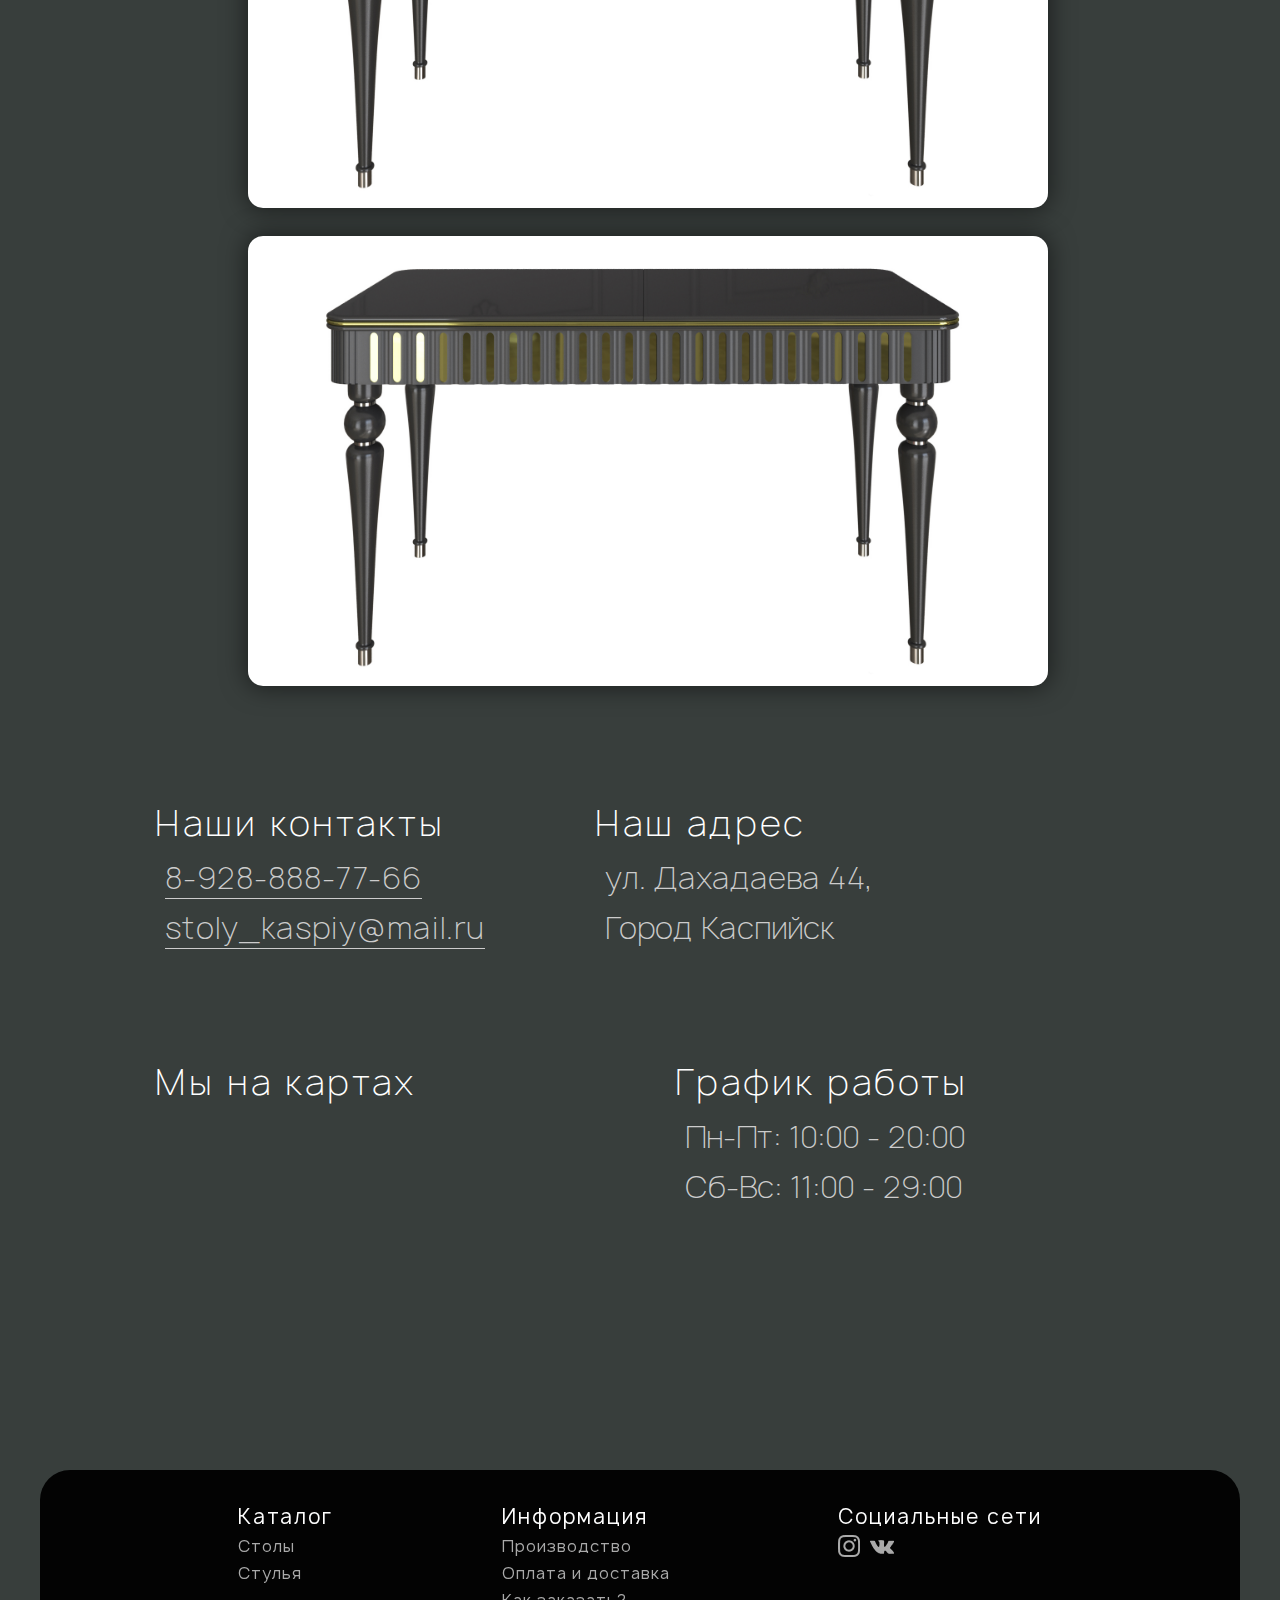
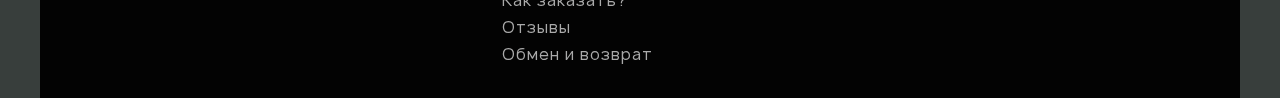
==== commit 0cbd8698: "доработка страницы стола, страница стола не привязана к table.js, каждая страница настраивает цвет и" ====
--- a/index.html
+++ b/index.html
@@ -3,6 +3,9 @@
 
 <head>
   <meta charset="UTF-8">
+  <meta http-equiv="Cache-Control" content="no-cache, no-store, must-revalidate" />
+  <meta http-equiv="Pragma" content="no-cache" />
+  <meta http-equiv="Expires" content="0" />
   <link rel="stylesheet" href="css/style.css">
   <link rel="stylesheet" href="css/sweetalert.min.css">
   <link rel="shortcut icon" href="img/lg.png" type="image/png">
@@ -44,13 +47,15 @@
           <div class="popup-bg">
             <div class="popup">
               <img class="close-popup" src="img/close.png" alt="">
-              <form>
-                <p class="popup-text" style="text-align: center; font-size: 35px;">Заказать звонок</p>
-                <input type="text" name="name" placeholder="Имя">
-                <input type="tel" name="phone" placeholder="Телефон">
-                <p class="popup-text">Нажимая кнопку «Отправить» вы соглашаетесь на обработку <a class="popup-a"
-                    href="#">своих персональных данных</a></p>
-                <button type="submit">Отправить</button>
+              <form class="header-form">
+                <p class="popup-text">Заказать звонок</p>
+                <div id="errorMess"></div>
+                <input type="text" name="name" id="header-name" placeholder="Имя">
+                <input type="tel" name="phone" id="header-phone" placeholder="Телефон">
+                <p class="popup-text-down">Нажимая кнопку «Отправить» вы соглашаетесь на обработку <a class="popup-a"
+                    href="#">своих
+                    персональных данных</a></p>
+                <button type="submit" class="popup-button">Отправить</button>
               </form>
             </div>
           </div>
@@ -143,7 +148,7 @@
           <div class="inner__maps">
             <h3 class="down__h3">Мы на картах</h3>
             <iframe src="https://yandex.ru/map-widget/v1/-/CCUnzAvXgC" width="520" height="300" frameborder="1"
-              allowfullscreen="true" style="position:relative; border-radius:10px; border: 0;"></iframe>
+              allowfullscreen="true" style="border-radius:10px; border: 0;"></iframe>
           </div>
 
           <div class="inner__grafik">
--- a/css/style.css
+++ b/css/style.css
@@ -301,14 +301,18 @@
 }
 
 .popup form input {
-  margin-bottom: 30px;
+  margin-bottom: 15px;
   height: 50px;
   font-size: 17px;
   border: 1px solid #000000;
   padding: 10px;
 }
 
-.popup form button[type=submit] {
+.popup form input[type=tel] {
+  margin-bottom: 10px;
+}
+
+.popup-button {
   background: #000000;
   color: #ffffff;
   font-size: 20px;
@@ -318,7 +322,7 @@
   border: none;
 }
 
-.popup form button[type=submit]:active {
+.popup-button:active {
   background: #428770;
   color: #FFF;
 }
@@ -335,6 +339,14 @@
 }
 
 .popup-text {
+  color: #000;
+  font-size: 18px;
+  font-weight: 400;
+  text-align: center;
+  font-size: 35px;
+}
+
+.popup-text-down {
   color: #000;
   font-size: 18px;
   margin-bottom: 30px;
@@ -349,6 +361,13 @@
   text-decoration: none;
 }
 
+#errorMess {
+  color: #ff0000;
+  font-size: 20px;
+  margin: auto;
+  margin-bottom: 10px;
+}
+
 /* Nav */
 .img__logo {
   padding-top: 3px;
@@ -363,11 +382,10 @@
 
 .nav__link {
   display: inline-block;
-  margin: 0 15px;
+  margin: 0 16px 0px 20px;
   position: relative;
   font-size: 17px;
   margin-bottom: 4px;
-  width: 66px;
   color: #fff;
   text-decoration: none;
   -webkit-transition: color 0.1s linear;
@@ -384,17 +402,16 @@
 .nav__link:after {
   content: "";
   display: block;
-  width: 100%;
-  height: 3px;
+  width: 0%;
+  height: 1px;
   background-color: #428770;
-  opacity: 0;
   position: absolute;
   top: 100%;
   left: 0;
   z-index: 1;
-  -webkit-transition: opacity 0.1s linear;
-  -o-transition: opacity 0.1s linear;
-  transition: opacity 0.1s linear;
+  -webkit-transition: 0.5s;
+  -o-transition: 0.5s;
+  transition: 0.5s;
 }
 
 .nav__link:hover {
@@ -403,7 +420,7 @@
 
 .nav__link:hover:after,
 .nav__link.active:after {
-  opacity: 1;
+  width: 100%;
 }
 
 .nav__link.active {
@@ -530,7 +547,7 @@
   font-weight: 200;
   font-size: 30px;
   color: #ccc;
-  width: 286px;
+  width: 295px;
 }
 
 .a_links {
@@ -564,12 +581,12 @@
   display: flex;
 }
 
+.inner__grafik {
+  margin-right: 130px;
+}
+
 .inner__contacts {
-  margin-right: 350px;
-}
-
-.inner__maps {
-  margin-right: 159px;
+  margin-right: 110px;
 }
 
 /* FOOTER */
@@ -717,6 +734,12 @@
 .about__title-text {
   font-weight: 200;
   font-size: 25px;
+}
+
+.slider {
+  margin-top: 100px;
+  padding-left: 20px;
+  margin-bottom: 100px;
 }
 
 .size-price {
@@ -744,7 +767,6 @@
   -o-transition: all ease 0.3s;
   transition: all ease 0.3s;
   position: relative;
-  z-index: 2;
   margin-right: 5px;
 }
 
@@ -764,6 +786,13 @@
   transition: all ease 0.3s;
   -webkit-box-shadow: 0px 0px 0px 1px #0071e3 !important;
           box-shadow: 0px 0px 0px 1px #0071e3 !important;
+}
+
+.price {
+  margin-left: 30px;
+  font-weight: 200;
+  font-size: 30px;
+  width: 140px;
 }
 
 .price__button {
@@ -784,4 +813,160 @@
   font-family: "Manrope";
   font-size: 14px;
   cursor: pointer;
+}
+
+.popup-shop-bg {
+  position: fixed;
+  top: 0;
+  left: 0;
+  width: 100%;
+  height: 100%;
+  background: rgba(0, 0, 0, 0.8);
+  display: none;
+}
+
+.popup-shop {
+  position: absolute;
+  background: #ffffff;
+  width: 400px;
+  left: 50%;
+  top: 50%;
+  -webkit-transform: translate(-50%, -50%);
+      -ms-transform: translate(-50%, -50%);
+          transform: translate(-50%, -50%);
+  padding: 30px;
+  padding-top: 60px;
+}
+
+.popup-shop form {
+  display: -webkit-box;
+  display: -ms-flexbox;
+  display: flex;
+  -webkit-box-orient: vertical;
+  -webkit-box-direction: normal;
+      -ms-flex-direction: column;
+          flex-direction: column;
+}
+
+.popup-shop form input {
+  margin-bottom: 15px;
+  height: 50px;
+  font-size: 17px;
+  border: 1px solid #000000;
+  padding: 10px;
+}
+
+.popup-shop form input[type=tel] {
+  margin-bottom: 10px;
+}
+
+.popup-shop-button {
+  background: #000000;
+  color: #ffffff;
+  font-size: 20px;
+  font-weight: 200;
+  padding: 12px;
+  cursor: pointer;
+  border: none;
+}
+
+.popup-shop-button:active {
+  background: #428770;
+  color: #FFF;
+}
+
+.close-popup {
+  position: absolute;
+  top: 10px;
+  right: 10px;
+  cursor: pointer;
+}
+
+.no-scroll {
+  overflow-y: hidden;
+}
+
+.popup-text {
+  color: #000;
+  font-size: 18px;
+  font-weight: 400;
+  text-align: center;
+  font-size: 35px;
+}
+
+.popup-text-down {
+  color: #000;
+  font-size: 18px;
+  margin-bottom: 30px;
+  font-weight: 400;
+}
+
+.popup-a {
+  color: #428770;
+  letter-spacing: 2px;
+  border-bottom-width: 1px;
+  border-bottom-style: solid;
+  text-decoration: none;
+}
+
+#errorMessTable {
+  color: #ff0000;
+  font-size: 20px;
+  margin: auto;
+  margin-bottom: 10px;
+}
+
+.product-description {
+  padding-left: 20px;
+  padding-right: 20px;
+  margin-bottom: 50px;
+}
+
+.product-information {
+  padding-left: 20px;
+  padding-right: 20px;
+}
+
+table.iksweb {
+  text-decoration: none;
+  border-collapse: collapse;
+  width: 100%;
+  text-align: center;
+}
+
+table tbody {
+  font-weight: 200;
+}
+
+table.iksweb th {
+  font-weight: normal;
+  font-size: 20px;
+  color: #ffffff;
+  background-color: #fff;
+}
+
+table.iksweb td {
+  font-size: 20px;
+  color: #fff;
+}
+
+table.iksweb td,
+table.iksweb th {
+  white-space: pre-wrap;
+  padding: 18px 5px;
+  line-height: 13px;
+  vertical-align: middle;
+  border: 1px solid #fff;
+  -webkit-transition: all 0.2s linear;
+  -o-transition: all 0.2s linear;
+  transition: all 0.2s linear;
+}
+
+table.iksweb tr:hover {
+  background-color: #d9d9d9;
+}
+
+table.iksweb tr:hover td {
+  color: #000000;
+  cursor: default;
 }/*# sourceMappingURL=style.css.map */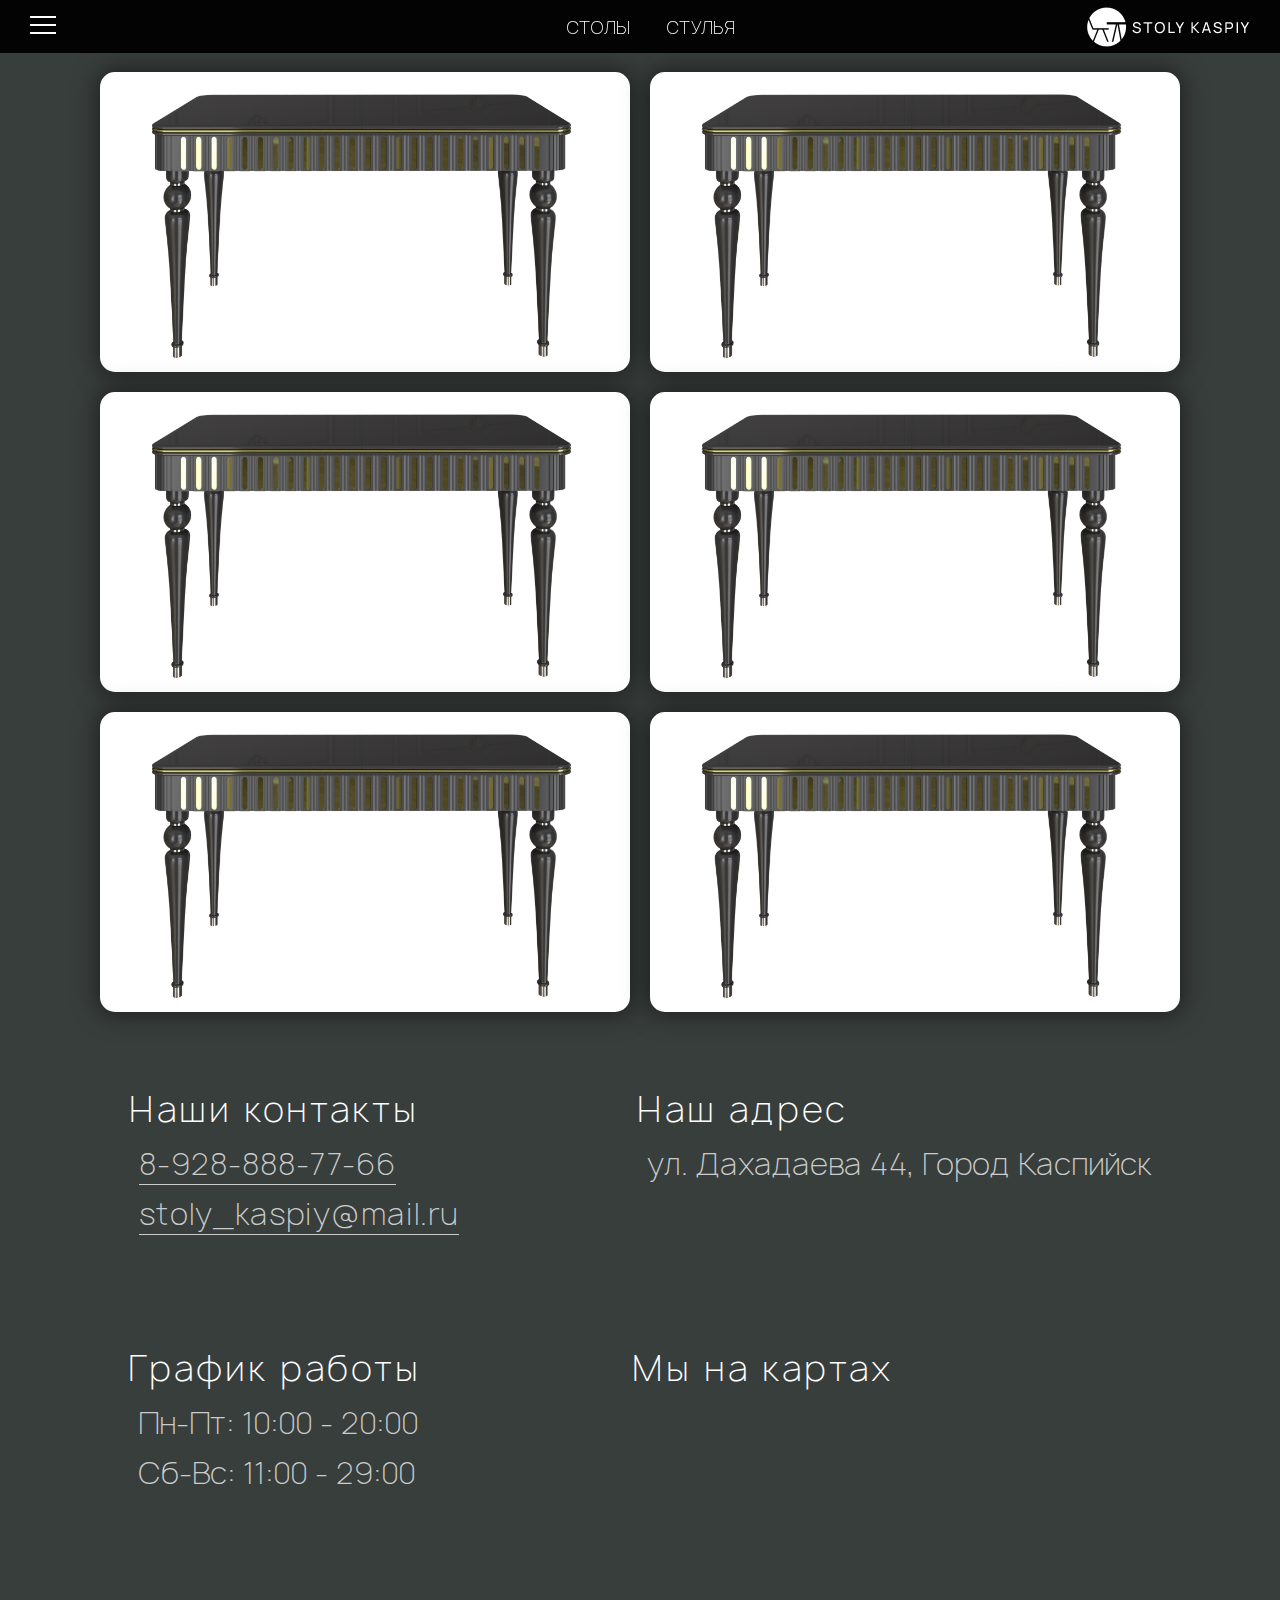
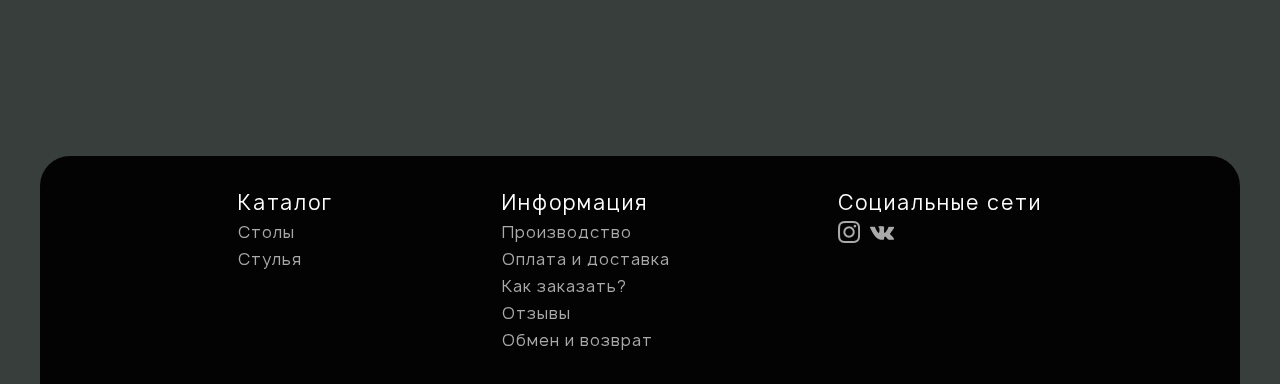
==== commit d2137549: "адаптив header, intro, down, footer" ====
--- a/index.html
+++ b/index.html
@@ -3,6 +3,7 @@
 
 <head>
   <meta charset="UTF-8">
+  <meta name="viewport" content="width=device-width, initial-scale=1.0, maximum-scale=1.0, user-scalable=no">
   <meta http-equiv="Cache-Control" content="no-cache, no-store, must-revalidate" />
   <meta http-equiv="Pragma" content="no-cache" />
   <meta http-equiv="Expires" content="0" />
@@ -88,38 +89,28 @@
         </a>
         <a class="intro__a img2" href="#">
           <img class="intro__img" src="img/44.jpg" alt="">
-          <span class="img__main two img__title">Королевский стол</span>
-          <span class="img__main two img__text">99 999</span>
+          <span class="img__main one img__title">Королевский стол</span>
+          <span class="img__main one img__text">99 999</span>
         </a>
         <a class="intro__a img3" href="#">
           <img class="intro__img" src="img/44.jpg" alt="">
-          <span class="img__main three img__title">Королевский стол</span>
-          <span class="img__main three img__text">99 999</span>
+          <span class="img__main one img__title">Королевский стол</span>
+          <span class="img__main one img__text">99 999</span>
         </a>
         <a class="intro__a img4" href="#">
           <img class="intro__img" src="img/44.jpg" alt="">
-          <span class="img__main four img__title">Королевский стол</span>
-          <span class="img__main four img__text">99 999</span>
+          <span class="img__main one img__title">Королевский стол</span>
+          <span class="img__main one img__text">99 999</span>
         </a>
         <a class="intro__a img5" href="#">
           <img class="intro__img" src="img/44.jpg" alt="">
-          <span class="img__main five img__title">Королевский стол</span>
-          <span class="img__main five img__text">99 999</span>
-        </a>
-        <a class="intro__a img6" href="#">
-          <img class="intro__img" src="img/44.jpg" alt="">
-          <span class="img__main six img__title">Королевский стол</span>
-          <span class="img__main six img__text">99 999</span>
-        </a>
-        <a class="intro__a img7" href="#">
-          <img class="intro__img" src="img/44.jpg" alt="">
-          <span class="img__main seven img__title">Королевский стол</span>
-          <span class="img__main seven img__text">99 999</span>
-        </a>
-        <a class="intro__a img8" href="#">
-          <img class="intro__img" src="img/44.jpg" alt="">
-          <span class="img__main eight img__title">Королевский стол</span>
-          <span class="img__main eight img__text">99 999</span>
+          <span class="img__main one img__title">Королевский стол</span>
+          <span class="img__main one img__text">99 999</span>
+        </a>
+        <a class="intro__a img5" href="#">
+          <img class="intro__img" src="img/44.jpg" alt="">
+          <span class="img__main one img__title">Королевский стол</span>
+          <span class="img__main one img__text">99 999</span>
         </a>
       </div>
     </div>
@@ -145,18 +136,19 @@
         </div>
 
         <div class="inner__2">
-          <div class="inner__maps">
-            <h3 class="down__h3">Мы на картах</h3>
-            <iframe src="https://yandex.ru/map-widget/v1/-/CCUnzAvXgC" width="520" height="300" frameborder="1"
-              allowfullscreen="true" style="border-radius:10px; border: 0;"></iframe>
-          </div>
-
           <div class="inner__grafik">
             <h3 class="down__h3">График работы</h3>
             <p class="down__p">Пн-Пт: 10:00 - 20:00</p>
             <p class="down__p">Сб-Вс: 11:00 - 29:00</p>
           </div>
-        </div>
+
+          <div class="inner__maps">
+            <h3 class="down__h3">Мы на картах</h3>
+            <iframe src="https://yandex.ru/map-widget/v1/-/CCUnzAvXgC" width="520" height="300" frameborder="1"
+              allowfullscreen="true"></iframe>
+          </div>
+        </div>
+
 
 
       </div>
--- a/css/style.css
+++ b/css/style.css
@@ -435,8 +435,21 @@
   border: 1px solid;
 }
 
+@media (max-width: 770px) {
+  .header__logo {
+    display: none;
+  }
+  .nav__link {
+    margin: 0 10px;
+  }
+}
+@media (max-width: 335px) {
+  .header {
+    padding: 0px 15px;
+  }
+}
 .intro {
-  margin-top: 70px;
+  margin-top: 60px;
   text-align: center;
 }
 
@@ -451,8 +464,8 @@
 .intro__img {
   width: 800px;
   height: 450px;
-  margin-left: 20px;
-  margin-right: 5px;
+  margin-left: 10px;
+  margin-right: 10px;
   margin-top: 20px;
   -o-object-fit: cover;
      object-fit: cover;
@@ -485,12 +498,6 @@
   color: #fff;
 }
 
-.intro:after {
-  content: "";
-  display: table;
-  clear: both;
-}
-
 .filter__img {
   margin: 15px 20px;
 }
@@ -501,7 +508,6 @@
 }
 
 .img__main {
-  position: absolute;
   opacity: 0;
   color: white;
   font-size: 50px;
@@ -509,8 +515,9 @@
 }
 
 .img__title {
-  bottom: 100px;
-  left: 190px;
+  position: absolute;
+  bottom: 80px;
+  left: calc(50% - 218px);
   -webkit-transition: text-shadow 0.5s ease;
   -o-transition: text-shadow 0.5s ease;
   transition: text-shadow 0.5s ease;
@@ -518,22 +525,189 @@
 }
 
 .img__text {
-  bottom: 20px;
-  left: 327px;
+  position: absolute;
+  bottom: 10px;
+  left: calc(50% - 86px);
   -webkit-transition: text-shadow 0.5s ease;
   -o-transition: text-shadow 0.5s ease;
   transition: text-shadow 0.5s ease;
   text-shadow: 0 0 20px #000;
 }
 
+@media (max-width: 1670px) {
+  .intro__img {
+    width: 650px;
+    height: 380px;
+  }
+  .img__main {
+    font-size: 40px;
+  }
+  .img__title {
+    bottom: 60px;
+    left: calc(50% - 172px);
+  }
+  .img__text {
+    bottom: 10px;
+    left: calc(50% - 66px);
+  }
+}
+@media (max-width: 1376px) {
+  .intro__img {
+    width: 530px;
+    height: 300px;
+    margin-left: 8px;
+    margin-right: 8px;
+    margin-top: 12px;
+  }
+  .img__main {
+    font-size: 35px;
+  }
+  .img__title {
+    bottom: 60px;
+    left: calc(50% - 150px);
+  }
+  .img__text {
+    bottom: 10px;
+    left: calc(50% - 57px);
+  }
+}
+@media (max-width: 1130px) {
+  .intro__img {
+    width: 430px;
+    height: 250px;
+    border-radius: 10px;
+  }
+  .img__main {
+    font-size: 30px;
+  }
+  .img__title {
+    bottom: 50px;
+    left: calc(50% - 128px);
+  }
+  .img__text {
+    bottom: 10px;
+    left: calc(50% - 48px);
+  }
+}
+@media (max-width: 946px) {
+  .intro__img {
+    width: 350px;
+    height: 200px;
+  }
+  .img__main {
+    font-size: 25px;
+  }
+  .img__title {
+    bottom: 45px;
+    left: calc(50% - 104px);
+  }
+  .img__text {
+    bottom: 10px;
+    left: calc(50% - 40px);
+  }
+}
+@media (max-width: 770px) {
+  .intro__img {
+    width: 290px;
+    height: 160px;
+    margin-left: 5px;
+    margin-right: 5px;
+    margin-top: 8px;
+  }
+  .img__main {
+    font-size: 20px;
+  }
+  .img__title {
+    bottom: 35px;
+    left: calc(50% - 89px);
+  }
+  .img__text {
+    bottom: 10px;
+    left: calc(50% - 34px);
+  }
+}
+@media (max-width: 630px) {
+  .intro__img {
+    width: 500px;
+    height: 290px;
+    margin-left: 5px;
+    margin-right: 5px;
+    margin-top: 15px;
+  }
+  .img__main {
+    font-size: 35px;
+  }
+  .img__title {
+    bottom: 60px;
+    left: calc(50% - 156px);
+  }
+  .img__text {
+    bottom: 10px;
+    left: calc(50% - 57px);
+  }
+}
+@media (max-width: 540px) {
+  .intro__img {
+    width: 420px;
+    height: 250px;
+    margin-left: 5px;
+    margin-right: 5px;
+    margin-top: 15px;
+  }
+  .img__main {
+    font-size: 30px;
+  }
+  .img__title {
+    bottom: 50px;
+    left: calc(50% - 133px);
+  }
+  .img__text {
+    bottom: 10px;
+    left: calc(50% - 48px);
+  }
+}
+@media (max-width: 460px) {
+  .intro__img {
+    width: 300px;
+    height: 190px;
+    margin-left: 5px;
+    margin-right: 5px;
+    margin-top: 10px;
+  }
+  .img__main {
+    font-size: 25px;
+  }
+  .img__title {
+    bottom: 45px;
+    left: calc(50% - 112px);
+  }
+  .img__text {
+    bottom: 10px;
+    left: calc(50% - 40px);
+  }
+}
+@media (max-width: 335px) {
+  .intro__img {
+    width: 230px;
+    height: 140px;
+    margin-left: 5px;
+    margin-right: 5px;
+    margin-top: 5px;
+  }
+  .img__main {
+    font-size: 20px;
+  }
+  .img__title {
+    bottom: 35px;
+    left: calc(50% - 89px);
+  }
+  .img__text {
+    bottom: 10px;
+    left: calc(50% - 34px);
+  }
+}
 .down {
   margin-top: 80px;
-}
-
-.down__inner {
-  padding-left: 115px;
-  padding-top: 20px;
-  padding-right: 20px;
 }
 
 .down__h3 {
@@ -547,7 +721,6 @@
   font-weight: 200;
   font-size: 30px;
   color: #ccc;
-  width: 295px;
 }
 
 .a_links {
@@ -573,22 +746,106 @@
   display: -ms-flexbox;
   display: flex;
   margin-bottom: 100px;
+  -ms-flex-pack: distribute;
+      justify-content: space-around;
 }
 
 .inner__2 {
   display: -webkit-box;
   display: -ms-flexbox;
   display: flex;
+  -ms-flex-pack: distribute;
+      justify-content: space-around;
 }
 
 .inner__grafik {
-  margin-right: 130px;
-}
-
-.inner__contacts {
-  margin-right: 110px;
-}
-
+  width: 328px;
+}
+
+iframe {
+  border-radius: 10px;
+  border: 0;
+}
+
+@media (max-width: 1670px) {
+  .down {
+    margin-top: 60px;
+  }
+}
+@media (max-width: 1130px) {
+  .down {
+    padding: 0 40px;
+  }
+  iframe {
+    width: 400px;
+  }
+  .inner__adres .down__p {
+    width: 402px;
+  }
+  .inner__grafik {
+    width: auto;
+  }
+  .down__inner {
+    padding: 0 30px;
+  }
+}
+@media (max-width: 946px) {
+  .inner__1,
+  .inner__2 {
+    display: block;
+    margin-bottom: 30px;
+    text-align: center;
+  }
+  .down {
+    padding: 0;
+    margin-top: 30px;
+  }
+  .down__inner {
+    padding: 0;
+  }
+  .inner__adres .down__p {
+    width: 100%;
+  }
+  .inner__contacts {
+    margin-bottom: 30px;
+  }
+  .inner__grafik {
+    margin-bottom: 30px;
+  }
+  .a_links {
+    margin-left: 0;
+  }
+  .down__p {
+    margin-left: 0;
+    padding: 0 10px;
+  }
+  iframe {
+    border-radius: 0;
+    width: 100%;
+  }
+}
+@media (max-width: 350px) {
+  .a_links {
+    font-size: 25px;
+  }
+  .down__h3 {
+    font-size: 25px;
+  }
+  .down__p {
+    font-size: 22px;
+  }
+}
+@media (max-width: 292px) {
+  .a_links {
+    font-size: 20px;
+  }
+  .down__h3 {
+    font-size: 20px;
+  }
+  .down__p {
+    font-size: 18px;
+  }
+}
 /* FOOTER */
 .footer {
   margin-top: 50px;
@@ -683,6 +940,49 @@
   background-image: url(../img/vk2.png);
 }
 
+@media (max-width: 946px) {
+  .footer {
+    margin-top: 0;
+  }
+  .footer__all {
+    border-radius: 0;
+  }
+  .katalog__title,
+  .info__title,
+  .social__title {
+    font-size: 18px;
+  }
+  .info__text {
+    font-size: 15px;
+  }
+}
+@media (max-width: 600px) {
+  .footer__all {
+    padding: 15px;
+    text-align: center;
+    display: block;
+  }
+  .footer__katalog,
+  .footer__info,
+  .footer__social {
+    margin-bottom: 10px;
+    text-align: center;
+    display: block;
+  }
+  .katalog__title,
+  .info__title,
+  .social__title {
+    font-size: 21px;
+  }
+  .info__text {
+    font-size: 17px;
+  }
+  .ul-fixed {
+    -webkit-box-pack: center;
+        -ms-flex-pack: center;
+            justify-content: center;
+  }
+}
 .about {
   margin-top: 60px;
 }
@@ -823,6 +1123,7 @@
   height: 100%;
   background: rgba(0, 0, 0, 0.8);
   display: none;
+  z-index: 1001;
 }
 
 .popup-shop {
@@ -886,6 +1187,10 @@
   overflow-y: hidden;
 }
 
+.scroll {
+  overflow-y: auto;
+}
+
 .popup-text {
   color: #000;
   font-size: 18px;
@@ -969,4 +1274,43 @@
 table.iksweb tr:hover td {
   color: #000000;
   cursor: default;
+}
+
+.counter {
+  margin: 20px 0 0 30px;
+  display: -webkit-inline-box;
+  display: -ms-inline-flexbox;
+  display: inline-flex;
+  -webkit-column-gap: 7px;
+     -moz-column-gap: 7px;
+          column-gap: 7px;
+  -webkit-box-align: center;
+      -ms-flex-align: center;
+          align-items: center;
+}
+
+#buttonCountMinus,
+#buttonCountPlus {
+  font-family: Manrope;
+  font-size: 22px;
+  -webkit-box-flex: 0;
+      -ms-flex: 0 0 40px;
+          flex: 0 0 40px;
+  height: 40px;
+  border: none;
+  border-radius: 50%;
+  display: -webkit-box;
+  display: -ms-flexbox;
+  display: flex;
+  -webkit-box-pack: center;
+      -ms-flex-pack: center;
+          justify-content: center;
+  -webkit-box-align: center;
+      -ms-flex-align: center;
+          align-items: center;
+  cursor: pointer;
+}
+
+#buttonCountNumber {
+  font-size: 22px;
 }/*# sourceMappingURL=style.css.map */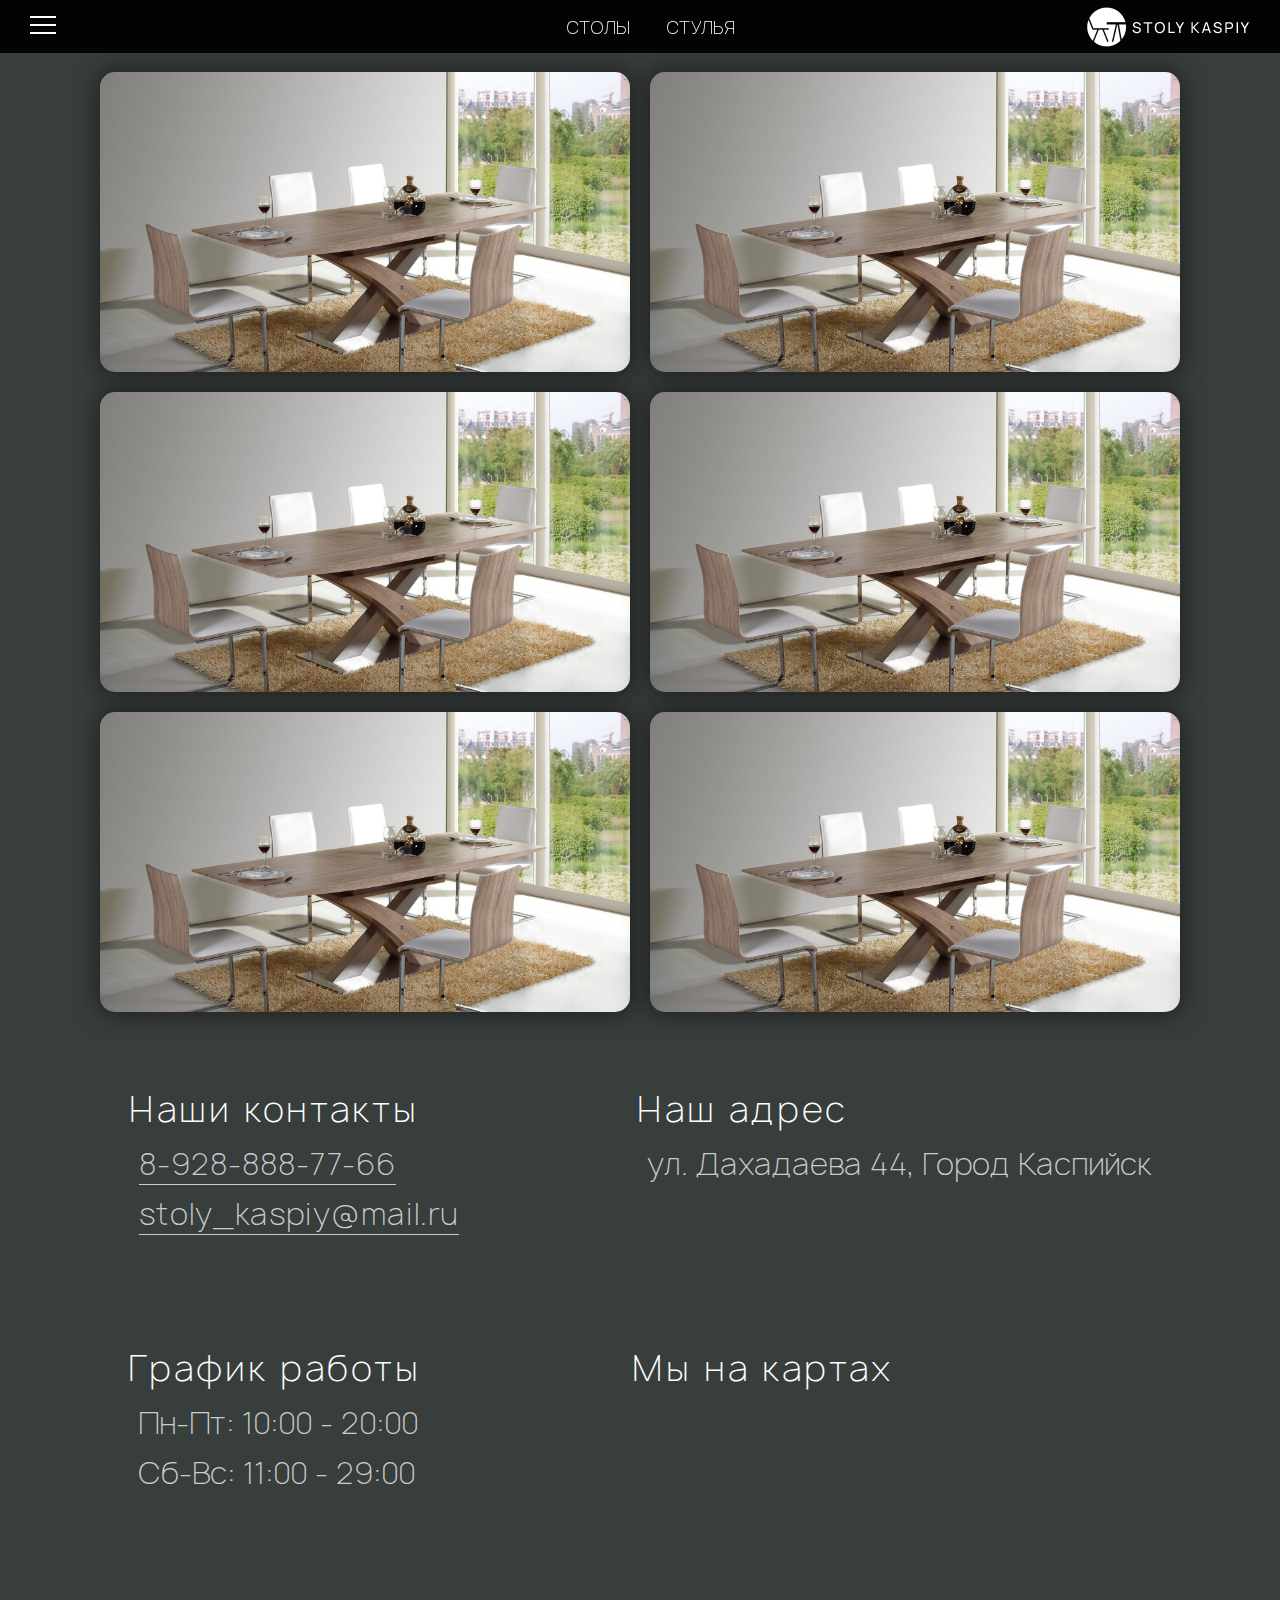
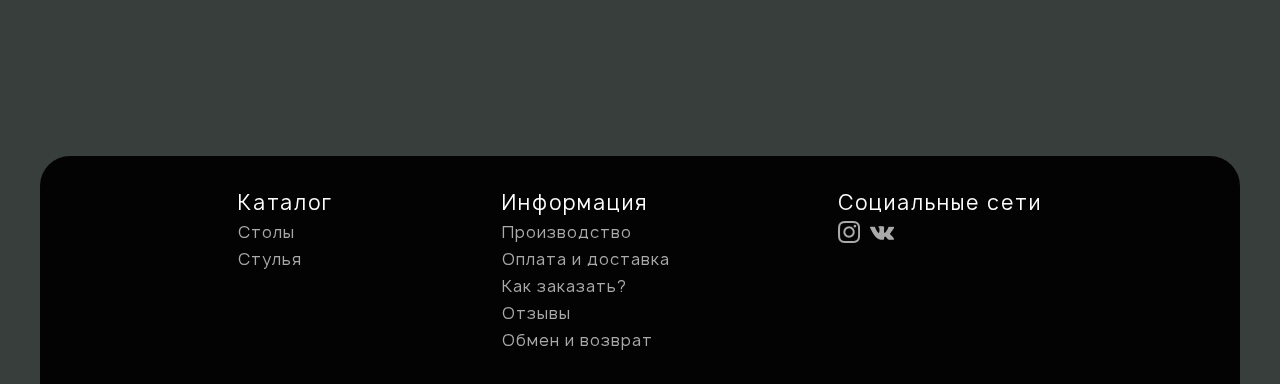
==== commit ba5ef364: "сделал свой слайдер, облегчил код" ====
--- a/index.html
+++ b/index.html
@@ -9,7 +9,7 @@
   <meta http-equiv="Expires" content="0" />
   <link rel="stylesheet" href="css/style.css">
   <link rel="stylesheet" href="css/sweetalert.min.css">
-  <link rel="shortcut icon" href="img/lg.png" type="image/png">
+  <link rel="shortcut icon" href="img/ico/lg.png" type="image/png">
   <title>Stoly Kaspiy</title>
 </head>
 
@@ -47,7 +47,7 @@
 
           <div class="popup-bg">
             <div class="popup">
-              <img class="close-popup" src="img/close.png" alt="">
+              <img class="close-popup" src="img/ico/close.png" alt="">
               <form class="header-form">
                 <p class="popup-text">Заказать звонок</p>
                 <div id="errorMess"></div>
@@ -71,7 +71,7 @@
         </nav>
 
         <div class="header__logo"><a href="#">
-            <img src="img/logo4.png" alt="" class="img__logo"></a>
+            <img src="img/ico/logo.png" alt="" class="img__logo"></a>
         </div>
 
       </div>
@@ -83,32 +83,32 @@
     <div class="container">
       <div class="intro__inner">
         <a class="intro__a img1" href="table1.html">
-          <img class="intro__img" src="img/44.jpg" alt="">
+          <img class="intro__img" src="img/bg/1.jpg" alt="">
           <span class="img__main one img__title">Королевский стол</span>
           <span class="img__main one img__text">99 999</span>
         </a>
         <a class="intro__a img2" href="#">
-          <img class="intro__img" src="img/44.jpg" alt="">
+          <img class="intro__img" src="img/bg/1.jpg" alt="">
           <span class="img__main one img__title">Королевский стол</span>
           <span class="img__main one img__text">99 999</span>
         </a>
         <a class="intro__a img3" href="#">
-          <img class="intro__img" src="img/44.jpg" alt="">
+          <img class="intro__img" src="img/bg/1.jpg" alt="">
           <span class="img__main one img__title">Королевский стол</span>
           <span class="img__main one img__text">99 999</span>
         </a>
         <a class="intro__a img4" href="#">
-          <img class="intro__img" src="img/44.jpg" alt="">
+          <img class="intro__img" src="img/bg/1.jpg" alt="">
           <span class="img__main one img__title">Королевский стол</span>
           <span class="img__main one img__text">99 999</span>
         </a>
         <a class="intro__a img5" href="#">
-          <img class="intro__img" src="img/44.jpg" alt="">
+          <img class="intro__img" src="img/bg/1.jpg" alt="">
           <span class="img__main one img__title">Королевский стол</span>
           <span class="img__main one img__text">99 999</span>
         </a>
         <a class="intro__a img5" href="#">
-          <img class="intro__img" src="img/44.jpg" alt="">
+          <img class="intro__img" src="img/bg/1.jpg" alt="">
           <span class="img__main one img__title">Королевский стол</span>
           <span class="img__main one img__text">99 999</span>
         </a>
--- a/css/style.css
+++ b/css/style.css
@@ -517,7 +517,11 @@
 .img__title {
   position: absolute;
   bottom: 80px;
-  left: calc(50% - 218px);
+  left: 50%;
+  width: 80%;
+  -webkit-transform: translate(-50%, 0);
+      -ms-transform: translate(-50%, 0);
+          transform: translate(-50%, 0);
   -webkit-transition: text-shadow 0.5s ease;
   -o-transition: text-shadow 0.5s ease;
   transition: text-shadow 0.5s ease;
@@ -527,7 +531,11 @@
 .img__text {
   position: absolute;
   bottom: 10px;
-  left: calc(50% - 86px);
+  left: 50%;
+  width: 80%;
+  -webkit-transform: translate(-50%, 0);
+      -ms-transform: translate(-50%, 0);
+          transform: translate(-50%, 0);
   -webkit-transition: text-shadow 0.5s ease;
   -o-transition: text-shadow 0.5s ease;
   transition: text-shadow 0.5s ease;
@@ -544,11 +552,6 @@
   }
   .img__title {
     bottom: 60px;
-    left: calc(50% - 172px);
-  }
-  .img__text {
-    bottom: 10px;
-    left: calc(50% - 66px);
   }
 }
 @media (max-width: 1376px) {
@@ -562,14 +565,6 @@
   .img__main {
     font-size: 35px;
   }
-  .img__title {
-    bottom: 60px;
-    left: calc(50% - 150px);
-  }
-  .img__text {
-    bottom: 10px;
-    left: calc(50% - 57px);
-  }
 }
 @media (max-width: 1130px) {
   .intro__img {
@@ -582,11 +577,6 @@
   }
   .img__title {
     bottom: 50px;
-    left: calc(50% - 128px);
-  }
-  .img__text {
-    bottom: 10px;
-    left: calc(50% - 48px);
   }
 }
 @media (max-width: 946px) {
@@ -599,11 +589,6 @@
   }
   .img__title {
     bottom: 45px;
-    left: calc(50% - 104px);
-  }
-  .img__text {
-    bottom: 10px;
-    left: calc(50% - 40px);
   }
 }
 @media (max-width: 770px) {
@@ -619,11 +604,6 @@
   }
   .img__title {
     bottom: 35px;
-    left: calc(50% - 89px);
-  }
-  .img__text {
-    bottom: 10px;
-    left: calc(50% - 34px);
   }
 }
 @media (max-width: 630px) {
@@ -639,11 +619,6 @@
   }
   .img__title {
     bottom: 60px;
-    left: calc(50% - 156px);
-  }
-  .img__text {
-    bottom: 10px;
-    left: calc(50% - 57px);
   }
 }
 @media (max-width: 540px) {
@@ -659,11 +634,6 @@
   }
   .img__title {
     bottom: 50px;
-    left: calc(50% - 133px);
-  }
-  .img__text {
-    bottom: 10px;
-    left: calc(50% - 48px);
   }
 }
 @media (max-width: 460px) {
@@ -679,11 +649,6 @@
   }
   .img__title {
     bottom: 45px;
-    left: calc(50% - 112px);
-  }
-  .img__text {
-    bottom: 10px;
-    left: calc(50% - 40px);
   }
 }
 @media (max-width: 335px) {
@@ -699,11 +664,6 @@
   }
   .img__title {
     bottom: 35px;
-    left: calc(50% - 89px);
-  }
-  .img__text {
-    bottom: 10px;
-    left: calc(50% - 34px);
   }
 }
 .down {
@@ -821,10 +781,11 @@
   }
   iframe {
     border-radius: 0;
+    margin-top: 10px;
     width: 100%;
   }
 }
-@media (max-width: 350px) {
+@media (max-width: 540px) {
   .a_links {
     font-size: 25px;
   }
@@ -915,7 +876,7 @@
 }
 
 .social__logo_inst {
-  background-image: url(../img/inst.png);
+  background-image: url(../img/ico/inst.png);
   width: 22px;
   height: 22px;
   -webkit-transition: all 0.2s ease-in-out;
@@ -924,7 +885,7 @@
 }
 
 .social__logo_vk {
-  background-image: url(../img/vk.png);
+  background-image: url(../img/ico/vk.png);
   width: 24px;
   height: 22px;
   -webkit-transition: all 0.2s ease-in-out;
@@ -933,11 +894,11 @@
 }
 
 .social__logo_inst:hover {
-  background-image: url(../img/inst2.png);
+  background-image: url(../img/ico/inst2.png);
 }
 
 .social__logo_vk:hover {
-  background-image: url(../img/vk2.png);
+  background-image: url(../img/ico/vk2.png);
 }
 
 @media (max-width: 946px) {
@@ -993,7 +954,7 @@
 }
 
 .about__img {
-  background-image: url(../img/stolstol.jpg);
+  background-image: url(../img/bg/stolstol.jpg);
   width: 100%;
   height: 600px;
   background-size: cover;
@@ -1038,7 +999,8 @@
 
 .slider {
   margin-top: 100px;
-  padding-left: 20px;
+  padding-left: 10px;
+  padding-right: 10px;
   margin-bottom: 100px;
 }
 
@@ -1071,11 +1033,11 @@
 }
 
 .first-color {
-  background-image: url("../img/var1.png");
+  background-image: url("../img/ico/var1.png");
 }
 
 .second-color {
-  background-image: url("../img/var2.png");
+  background-image: url("../img/ico/var2.png");
 }
 
 .active {
@@ -1259,7 +1221,7 @@
 table.iksweb th {
   white-space: pre-wrap;
   padding: 18px 5px;
-  line-height: 13px;
+  line-height: 22px;
   vertical-align: middle;
   border: 1px solid #fff;
   -webkit-transition: all 0.2s linear;
@@ -1313,4 +1275,160 @@
 
 #buttonCountNumber {
   font-size: 22px;
+}
+
+.blockWbg {
+  background-image: url(img/tables/1/1.jpg);
+  background-repeat: no-repeat;
+  background-size: contain;
+  background-position: center;
+}
+
+.b1 {
+  width: 800px;
+  border: 1px solid rgb(0, 0, 0);
+  background-color: white;
+  border-radius: 10px;
+}
+
+.slider-slider {
+  display: -webkit-box;
+  display: -ms-flexbox;
+  display: flex;
+  position: relative;
+}
+
+.btn1,
+.btn2 {
+  position: absolute;
+  width: 53px;
+  color: white;
+  border: none;
+  cursor: pointer;
+}
+
+.btn1 {
+  top: 50%;
+  left: 0;
+  -webkit-transform: translate(0%, -50%);
+      -ms-transform: translate(0%, -50%);
+          transform: translate(0%, -50%);
+}
+
+.btn2 {
+  top: 50%;
+  right: 0;
+  -webkit-transform: translate(0%, -50%);
+      -ms-transform: translate(0%, -50%);
+          transform: translate(0%, -50%);
+}
+
+/* FULLSCREEN SLIDER */
+.blockWbg1 {
+  background-image: url(img/tables/1/1.jpg);
+  background-repeat: no-repeat;
+  background-size: contain;
+  background-position: center;
+}
+
+.b2 {
+  height: 100%;
+  width: 100%;
+}
+
+.slider1 {
+  display: -webkit-box;
+  display: -ms-flexbox;
+  display: flex;
+  position: relative;
+  width: 100%;
+  max-width: 100%;
+  height: 100%;
+}
+
+.btn3,
+.btn4 {
+  position: absolute;
+  padding: 0;
+  width: 53px;
+  color: white;
+  border: none;
+  cursor: pointer;
+}
+
+.btn3 {
+  top: 50%;
+  left: 0;
+  -webkit-transform: translate(0%, -50%);
+      -ms-transform: translate(0%, -50%);
+          transform: translate(0%, -50%);
+}
+
+.btn4 {
+  top: 50%;
+  right: 0;
+  -webkit-transform: translate(0%, -50%);
+      -ms-transform: translate(0%, -50%);
+          transform: translate(0%, -50%);
+}
+
+/* POPUP */
+.slider-popup-bg {
+  position: fixed;
+  top: 0;
+  left: 0;
+  width: 100%;
+  height: 100%;
+  background: rgba(0, 0, 0, 0.8);
+  display: none;
+  z-index: 1000;
+}
+
+.slider-popup {
+  position: absolute;
+  background: #ffffff;
+  width: 100%;
+  height: 100%;
+}
+
+.slider-close-popup {
+  position: absolute;
+  top: 10px;
+  right: 10px;
+  cursor: pointer;
+  z-index: 1001;
+  background: rgba(255, 255, 255, 0.71);
+  border-radius: 10px;
+  padding: 5px;
+}
+
+.no-scroll {
+  overflow-y: hidden;
+}
+
+.chislo {
+  position: absolute;
+  font-size: 25px;
+  color: black;
+  background: rgba(255, 255, 255, 0.71);
+  top: 1%;
+  left: 50%;
+  -webkit-transform: translate(-50%, 0);
+      -ms-transform: translate(-50%, 0);
+          transform: translate(-50%, 0);
+  border-radius: 10px;
+  padding: 0 5px;
+}
+
+.chislo1 {
+  position: absolute;
+  font-size: 25px;
+  color: black;
+  background: rgba(255, 255, 255, 0.71);
+  left: 50%;
+  -webkit-transform: translate(-50%, 0);
+      -ms-transform: translate(-50%, 0);
+          transform: translate(-50%, 0);
+  border-radius: 10px;
+  padding: 0 5px;
 }/*# sourceMappingURL=style.css.map */